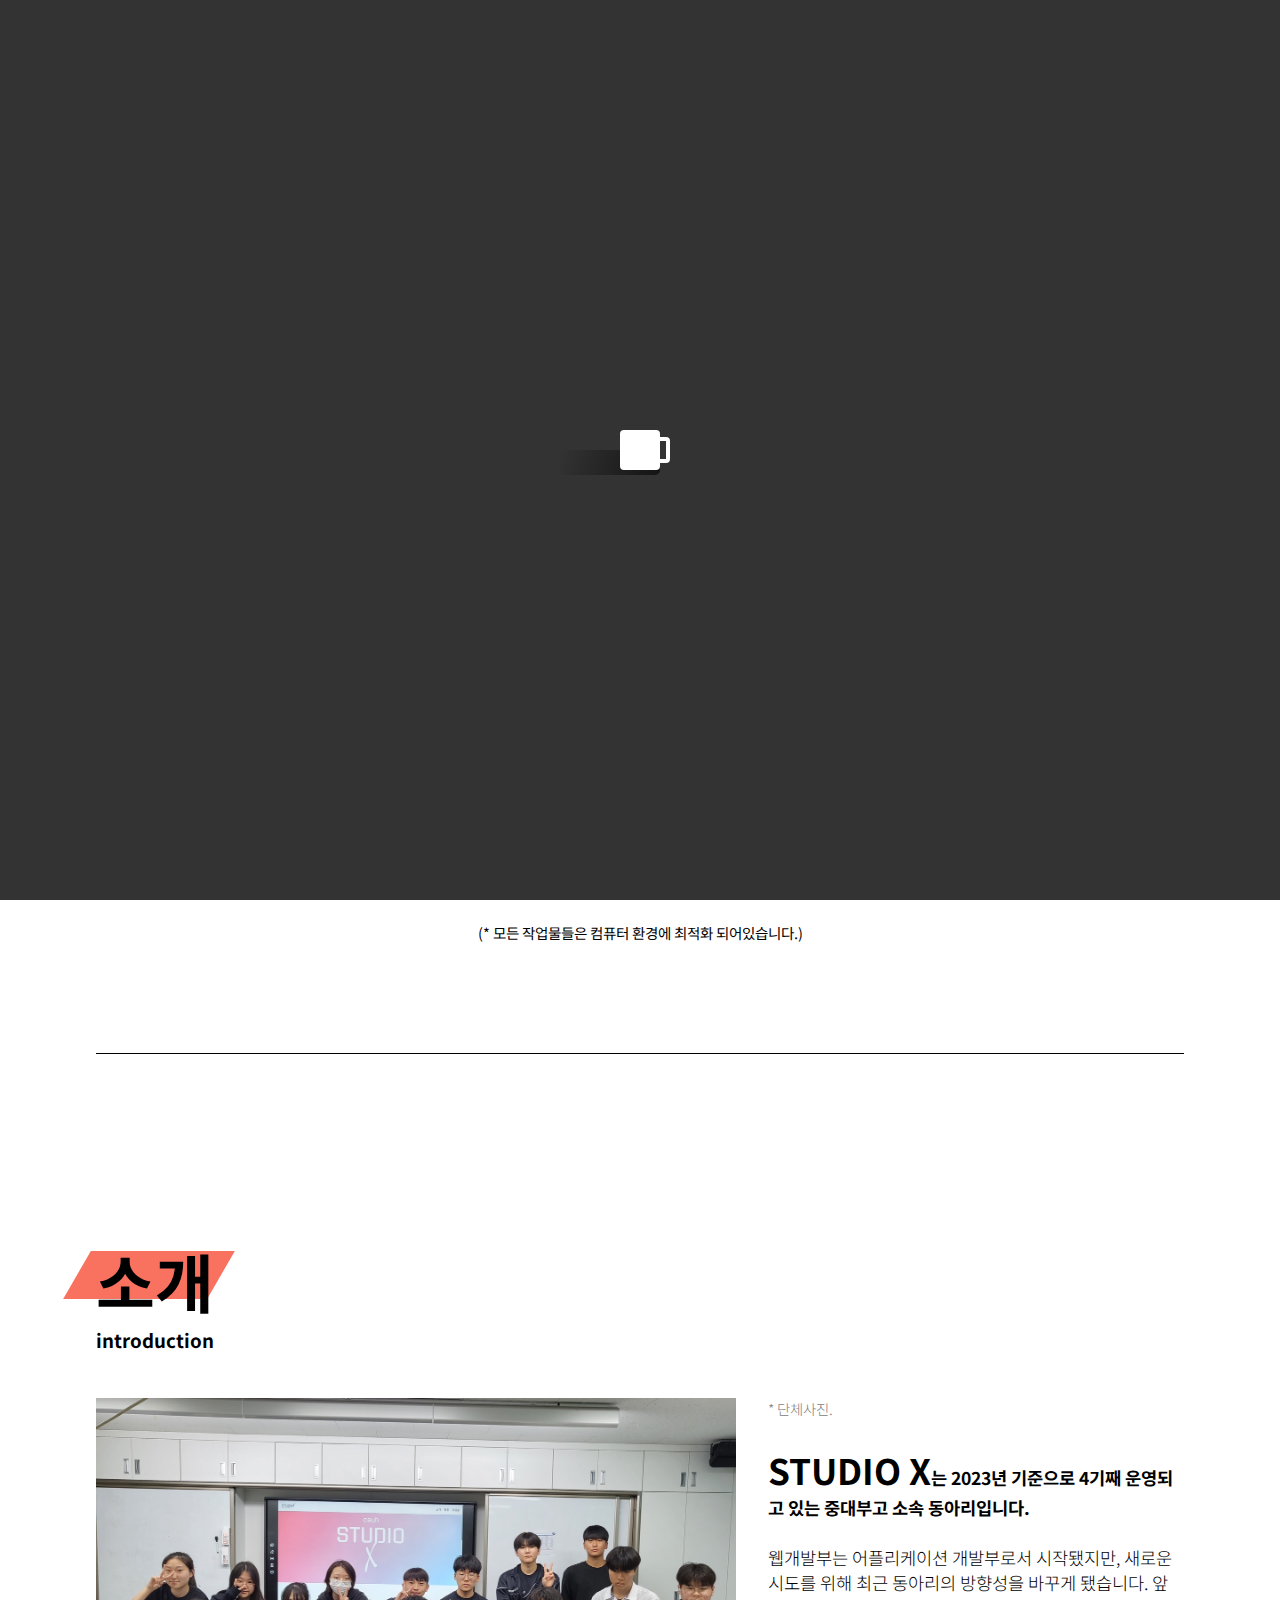
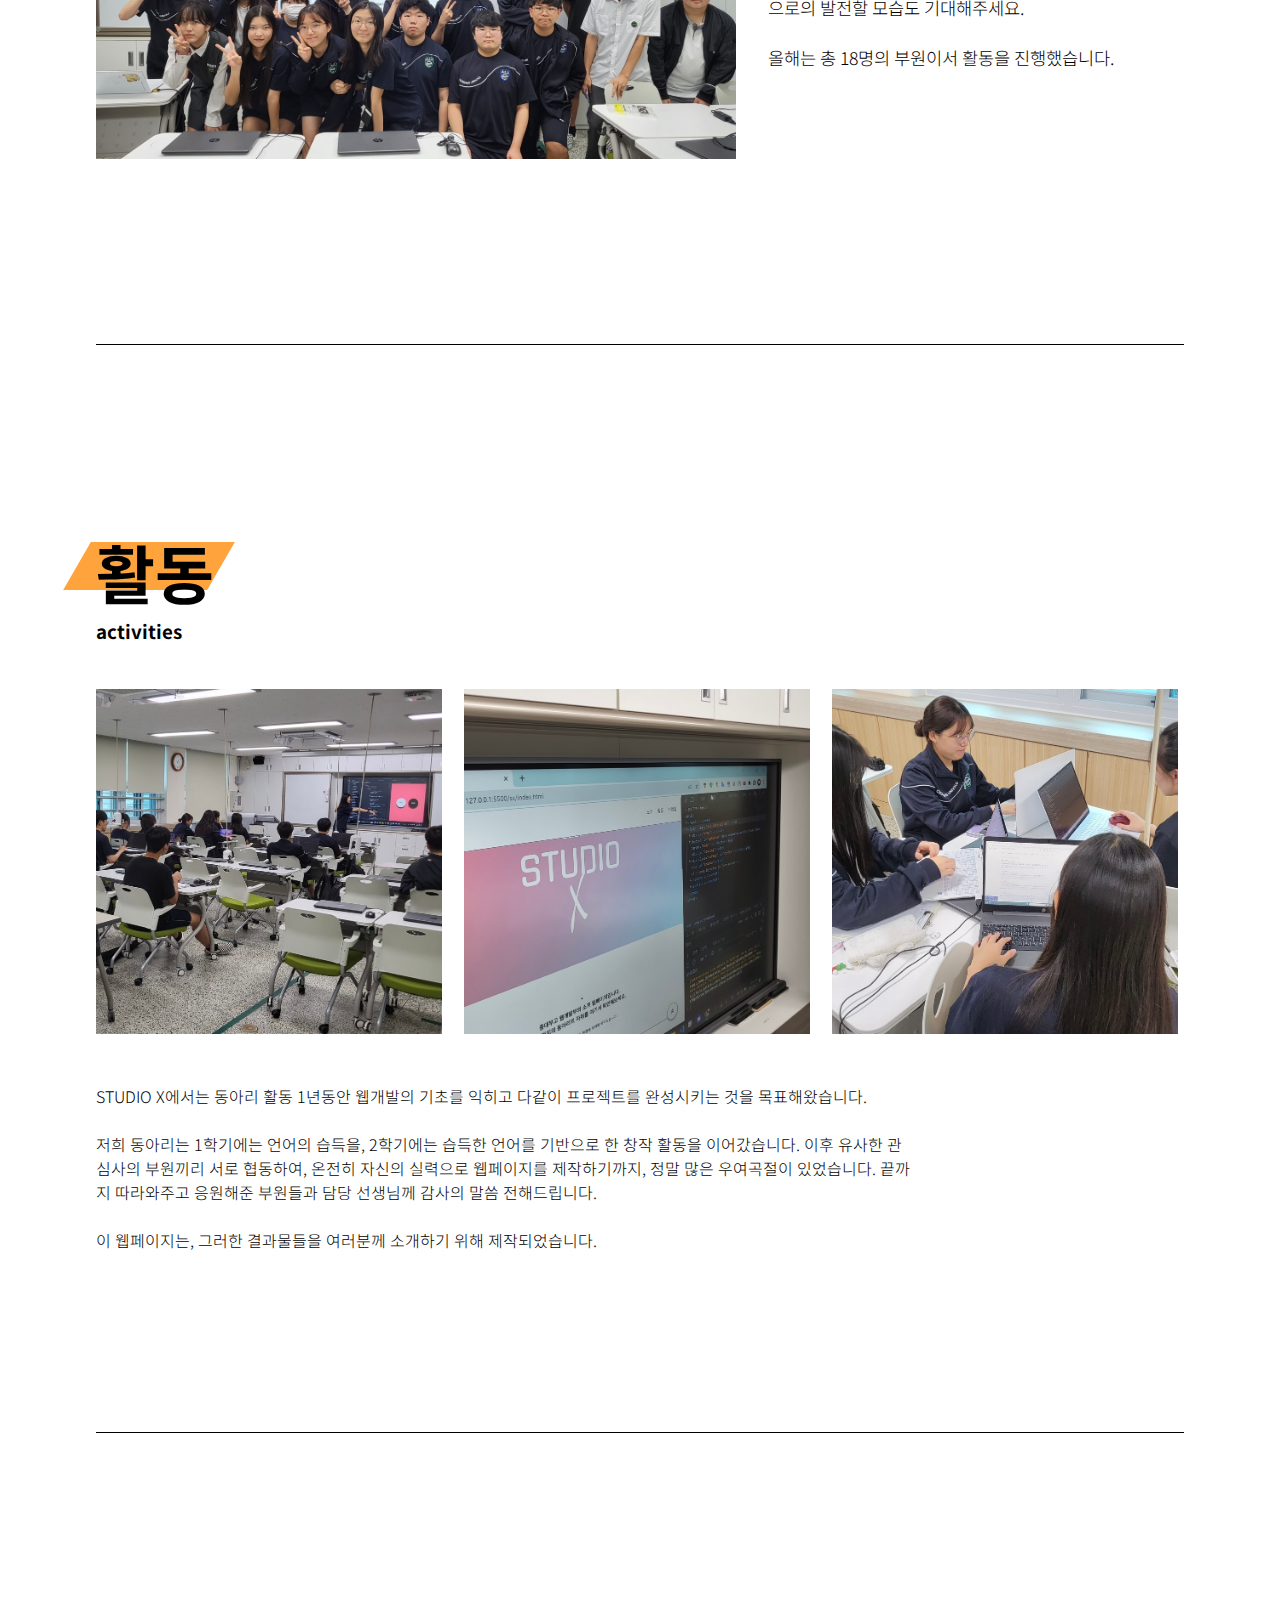
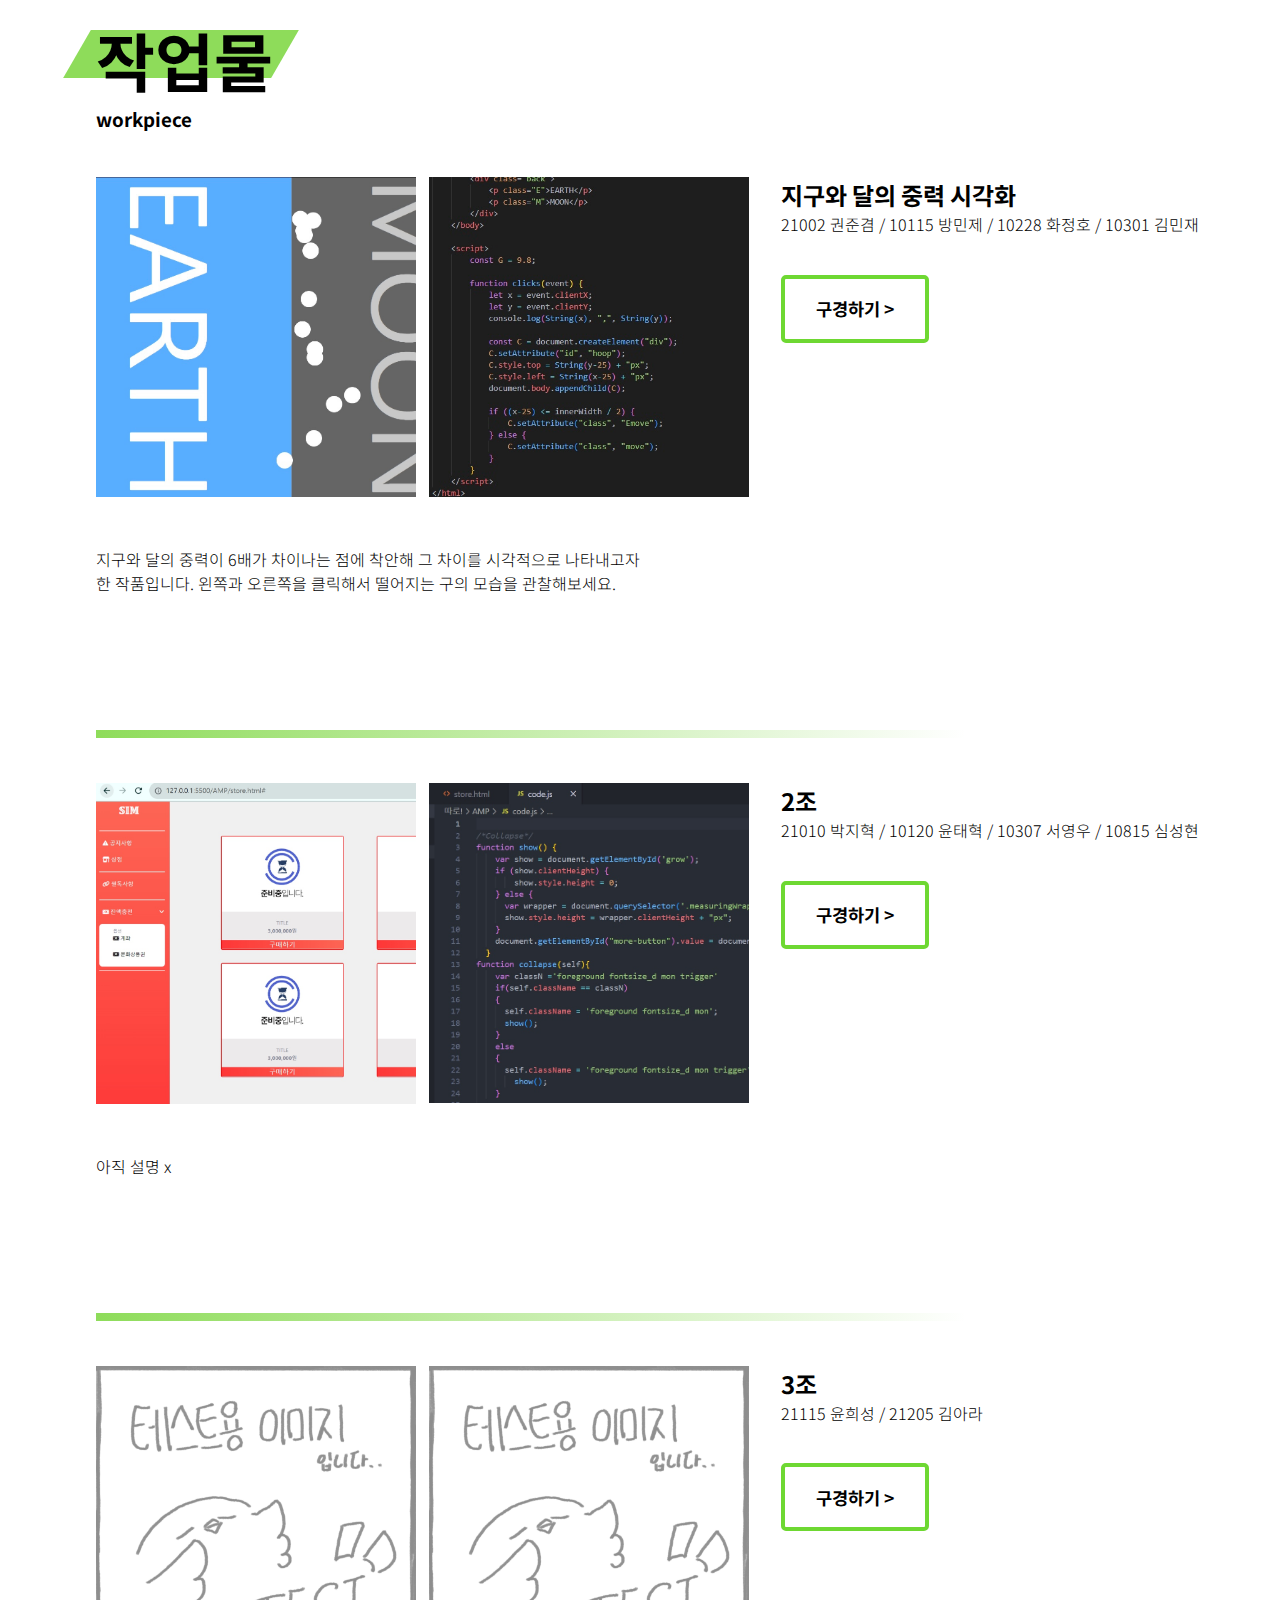
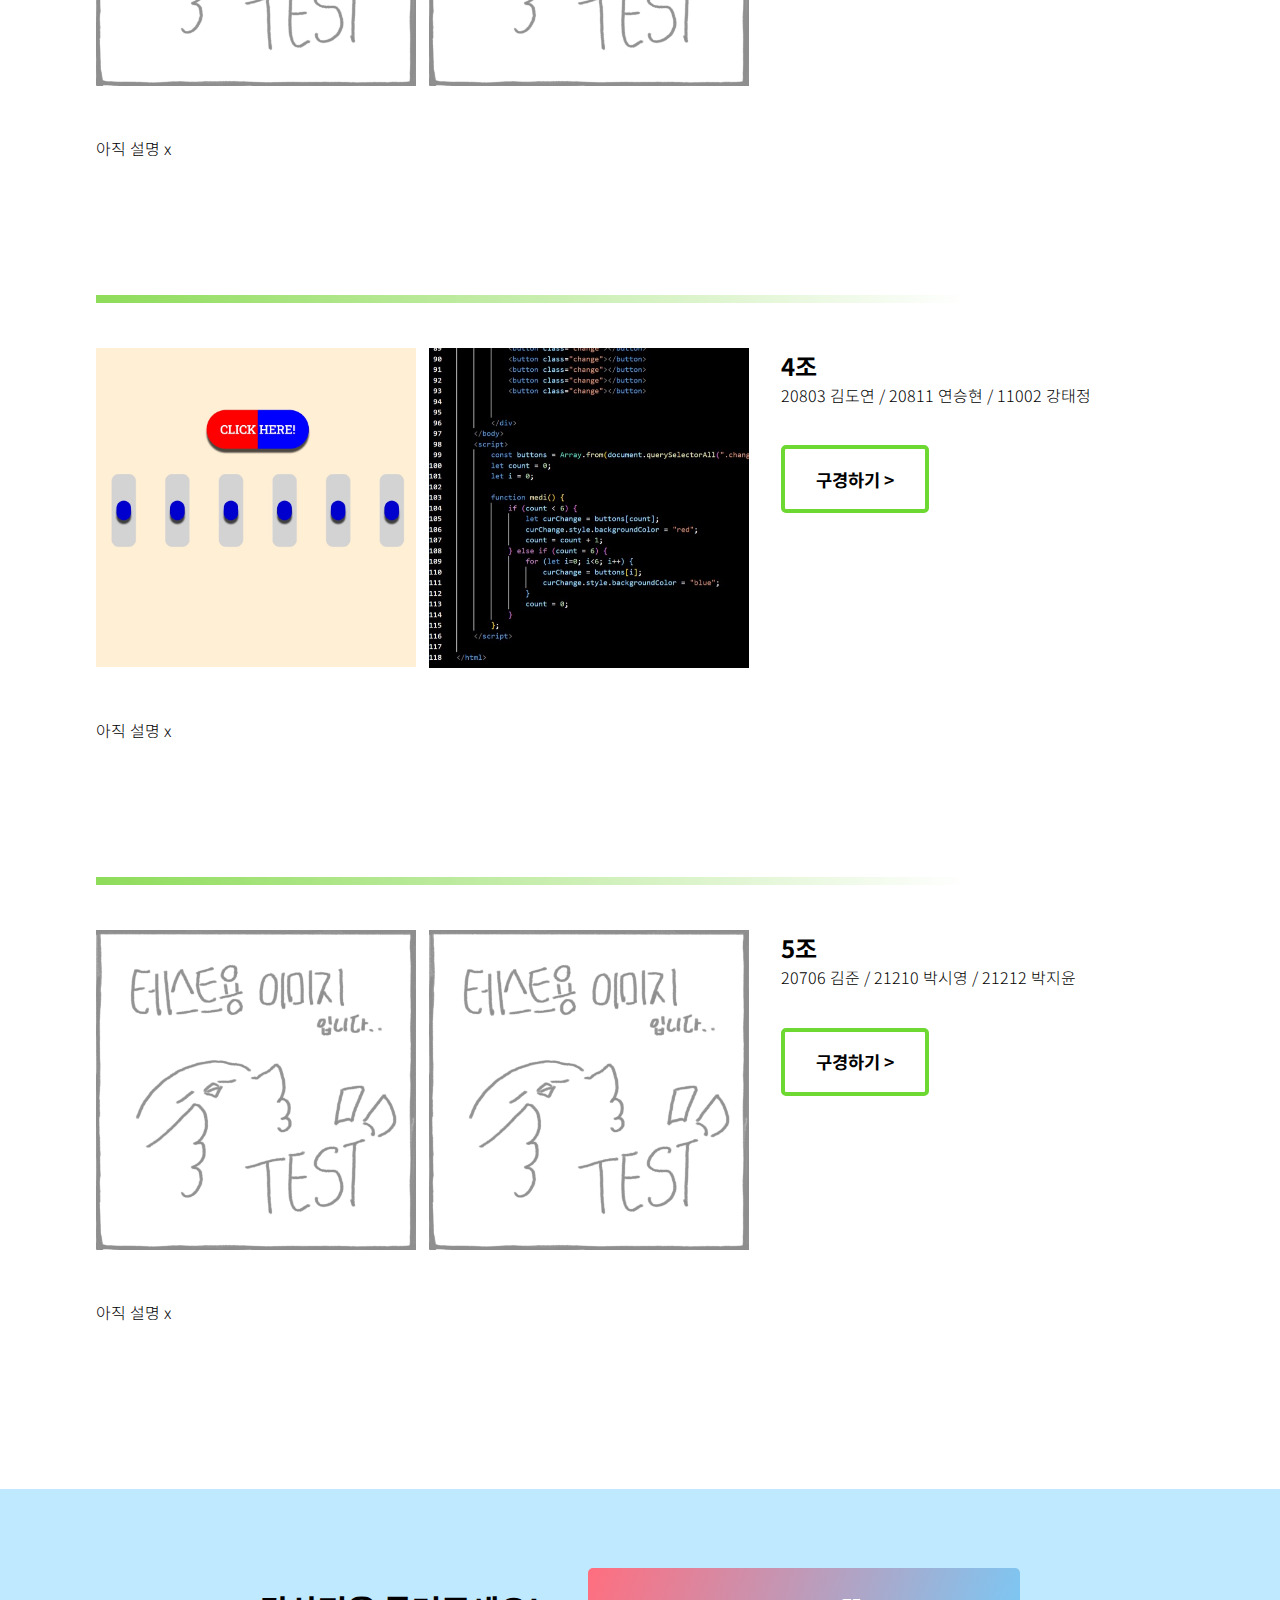
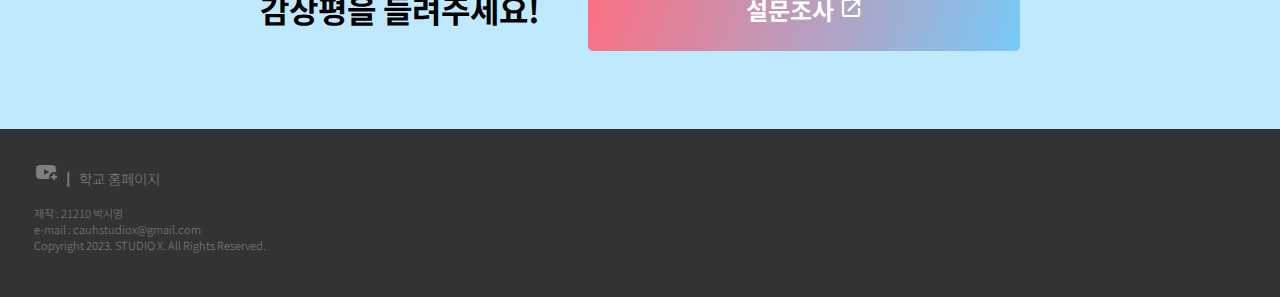
==== index.html @ dc148840 "Add files via upload" ====
<!DOCTYPE html>
<html>
    <head>
        <meta charset="UTF-8">
        <meta name="viewport" content="width=device-width, initial-scale=1.0">
        <link rel="shortcut icon" type="image/x-icon" href="./로고2.png">
        <link rel="stylesheet" href="./style.css"
        <link rel="stylesheet" href="https://fonts.googleapis.com/css2?family=Material+Symbols+Outlined:opsz,wght,FILL,GRAD@20..48,100..700,0..1,-50..200" />
        <link rel="stylesheet" href="https://fonts.googleapis.com/css2?family=Material+Symbols+Outlined:opsz,wght,FILL,GRAD@20..48,100..700,0..1,-50..200" />
        <link rel="stylesheet" href="https://fonts.googleapis.com/css2?family=Material+Symbols+Outlined:opsz,wght,FILL,GRAD@48,400,0,0" />
        <link rel="preconnect" href="https://fonts.googleapis.com">
        <link rel="preconnect" href="https://fonts.gstatic.com" crossorigin>
        <link href="https://fonts.googleapis.com/css2?family=IBM+Plex+Sans+KR:wght@500&family=Noto+Sans+KR:wght@400;500&display=swap" rel="stylesheet">
        <title>STUDIO X</title>
    </head>
    <body>
        <div id="wrap">
            <header>
                <div class="container">
                    <h1>
                        <button data-animation-scroll="true" data-target="#wrap">
                            <img src="./images/로고.png" style="width:120px;position:relative;top:8px;">
                        </button>
                    </h1>
                    <nav>
                        <ul>
                            <li>
                                <button class="head-b" data-animation-scroll="true" data-target="#intro">소개</button>
                            </li>
                            <li>
                                <button class="head-b" data-animation-scroll="true" data-target="#activity">활동</button>
                            </li>
                            <li>
                                <button class="head-b"data-animation-scroll="true" data-target="#works">작업물</button>
                            </li>
                        </ul>
                    </nav>
                </div>
            </header>
                <!-- 여기서 헤더가 끝나고 메인 시작-->
            <main id="main">
                <div class="container">
                    <div id="wrap2">
                        <div class="grad">
                            <h2>
                                <img src="./images/흰색 로고2.png" style="margin-top:70px; margin-bottom: 70px;" id="main-logo">
                            </h2>
                        </div>
                        <p style="font-size:1.3em; font-weight: 500; margin: 12vh 0;">*<br>중대부고 웹개발부의 소개 웹페이지입니다.<br>지금까지의 동아리의 자취를 여기서 확인해보세요.<br><span style="font-size:0.7em; font-weight:400;"><br>(* 모든 작업물들은 컴퓨터 환경에 최적화 되어있습니다.)</span></p>
                        <section id="intro">
                            <div style="width: 100%; height:1px; background-color: black; margin-bottom:20vh;"></div>
                            <div class="introcon">
                                <div class="arrow"></div>
                                <h2 style="font-size: 4em;">소개</h2>
                                <h3 style="margin-bottom:5vh;">introduction</h3>
                                <div class="about-us" style="margin-bottom:5vh;">
                                    <div class="left">
                                        <img src="./images/bigshot.jpg" alt="" style="max-width:100%;">
                                    </div>
                                    <div class="right">
                                        <p style="color: grey; font-size: 0.9em;">* 단체사진.</p>
                                        <p style="font-weight: bold;"><br><span style="font-size: 2em;">STUDIO X</span>는 2023년 기준으로 4기째 운영되고 있는 중대부고 소속 동아리입니다.</p>
                                        <p><br>웹개발부는 어플리케이션 개발부로서 시작됐지만, 새로운 시도를 위해 최근 동아리의 방향성을 바꾸게 됐습니다. 앞으로의 발전할 모습도 기대해주세요.</p>
                                        <p><br>올해는 총 18명의 부원이서 활동을 진행했습니다.</p>
                                    </div>
                                </div>
                            </div>
                        </section>
                        <!-- 소개란 끝나고 활동란 시작함-->
                        <section id="activity">
                            <div style="width: 100%; height:1px; background-color: black; margin:20vh 0;"></div>
                            <div class="actcon">
                                <div class="arrow" style="background-color: rgb(255, 164, 61);"></div>
                                <h2 style="font-size: 4em;">활동</h2>
                                <h3 style="margin-bottom:5vh;">activities</h3>
                                <div class="activities" style="margin-bottom:5vh;">
                                    <div class="left">
                                        <img src="./images/ex1.jpg" alt="" style="max-width:100%;">
                                    </div>
                                    <div class="middle">
                                        <img src="./images/ex2.jpg" alt="" style="max-width:100%;">
                                    </div>
                                    <div class="right">
                                        <img src="./images/ex3.jpg" alt="" style="max-width:100%;">
                                    </div>
                                </div>
                                <p>STUDIO X에서는 동아리 활동 1년동안 웹개발의 기초를 익히고 다같이 프로젝트를 완성시키는 것을 목표해왔습니다.</p>
                                <p><br>저희 동아리는 1학기에는 언어의 습득을, 2학기에는 습득한 언어를 기반으로 한 창작 활동을 이어갔습니다. 이후 유사한 관심사의 부원끼리 서로 협동하여, 온전히 자신의 실력으로 웹페이지를 제작하기까지, 정말 많은 우여곡절이 있었습니다. 끝까지 따라와주고 응원해준 부원들과 담당 선생님께 감사의 말씀 전해드립니다.</p>
                                <p><br>이 웹페이지는, 그러한 결과물들을 여러분께 소개하기 위해 제작되었습니다.</p>
                            </div>
                        </section>
                        <!-- 활동란 끝나고 작업물란 시작함-->
                        <section id="works">
                            <div style="width: 100%; height:1px; background-color: black; margin:20vh 0;"></div>
                            <div class="workcon">
                                <div class="arrow" style="width:13em; background-color: rgb(142, 220, 90);"></div>
                                <h2 style="font-size: 4em;">작업물</h2>
                                <h3 style="margin-bottom:5vh;">workpiece</h3>
                                <div class="workcon2">
                                    <div class="workpieces">
                                        <!-- 첫번째 작품----------------------------------------------------------------------------------------------------------------------------------- -->
                                        <div class="left">
                                            <img src="./images/1-1.jpg" alt="" style="max-width:100%;">
                                        </div>
                                        <div class="middle">
                                            <img src="./images/1-2.jpg" alt="" style="max-width:100%;">
                                        </div>
                                        <div class="right">
                                            <h2>지구와 달의 중력 시각화</h2>
                                            <p style="width:120%;">21002 권준겸 / 10115 방민제 / 10228 화정호 / 10301 김민재</p>
                                            <button class="click" onclick="window.open('./gravity.html')">구경하기 ></button>
                                        </div>
                                    </div>
                                    <p style="margin-bottom:15vh;">지구와 달의 중력이 6배가 차이나는 점에 착안해 그 차이를 시각적으로 나타내고자 한 작품입니다. 왼쪽과 오른쪽을 클릭해서 떨어지는 구의 모습을 관찰해보세요.</p>
                                    <div class="workpieces">
                                         <!-- 두번째 작품----------------------------------------------------------------------------------------------------------------------------------- -->
                                        <div class="line" style="width: 80%; height: 0.5em; background: linear-gradient(90deg, rgb(142, 220, 90), transparent);"></div>
                                        <div class="left">
                                            <img src="./images/2-1.jpg" alt="" style="max-width:100%;">
                                        </div>
                                        <div class="middle">
                                            <img src="./images/2-2.jpg" alt="" style="max-width:100%;">
                                        </div>
                                        <div class="right">
                                            <h2>2조</h2>
                                            <p style="width:120%">21010 박지혁 / 10120 윤태혁 / 10307 서영우 / 10815 심성현</p>
                                            <button class="click" onclick="window.open('./AMP/index.html')">구경하기 ></button>
                                        </div>
                                    </div>
                                    <p style="margin-bottom:15vh;">아직 설명 x</p>
                                    <div class="workpieces">
                                         <!-- 세번째 작품----------------------------------------------------------------------------------------------------------------------------------- -->
                                        <div class="line" style="width: 80%; height: 0.5em; background: linear-gradient(90deg, rgb(142, 220, 90), transparent);"></div>
                                        <div class="left">
                                            <img src="./images/test2.png" alt="" style="max-width:100%;">
                                        </div>
                                        <div class="middle">
                                            <img src="./images/test2.png" alt="" style="max-width:100%;">
                                        </div>
                                        <div class="right">
                                            <h2>3조</h2>
                                            <p style="width:120%">21115 윤희성 / 21205 김아라</p>
                                            <button class="click" onclick="window.open('#')">구경하기 ></button>
                                        </div>
                                    </div>
                                    <p style="margin-bottom:15vh;">아직 설명 x</p>
                                    <div class="workpieces">
                                         <!-- 네번째 작품----------------------------------------------------------------------------------------------------------------------------------- -->
                                        <div class="line" style="width: 80%; height: 0.5em; background: linear-gradient(90deg, rgb(142, 220, 90), transparent);"></div>
                                        <div class="left">
                                            <img src="./images/4-1.jpg" alt="" style="max-width:100%;">
                                        </div>
                                        <div class="middle">
                                            <img src="./images/4-2.jpg" alt="" style="max-width:100%;">
                                        </div>
                                        <div class="right">
                                            <h2>4조</h2>
                                            <p style="width:120%">20803 김도연 / 20811 연승현 / 11002 강태정</p>
                                            <button class="click" onclick="window.open('./medicine.html')">구경하기 ></button>
                                        </div>
                                    </div>
                                    <p style="margin-bottom:15vh;">아직 설명 x</p>
                                    <div class="workpieces">
                                         <!-- 다섯번째 작품----------------------------------------------------------------------------------------------------------------------------------- -->
                                        <div class="line" style="width: 80%; height: 0.5em; background: linear-gradient(90deg, rgb(142, 220, 90), transparent);"></div>
                                        <div class="left">
                                            <img src="./images/test2.png" alt="" style="max-width:100%;">
                                        </div>
                                        <div class="middle">
                                            <img src="./images/test2.png" alt="" style="max-width:100%;">
                                        </div>
                                        <div class="right">
                                            <h2>5조</h2>
                                            <p style="width:120%">20706 김준 / 21210 박시영 / 21212 박지윤</p>
                                            <button class="click" onclick="window.open('#')">구경하기 ></button>
                                        </div>
                                    </div>
                                    <p style="margin-bottom:15vh;">아직 설명 x</p>
                                </div>
                            </div>
                        </section>
                    </div>
                    <div class="survey">
                        <h1>감상평을 들려주세요!</h1>
                        <button class="survey-button" onclick="window.open('https://docs.google.com/forms/d/e/1FAIpQLSdCL-dBRdx1hcLmUCDqMfMIrYjk3AVME6RVfWVWcFfAnUj_ww/viewform?usp=pp_url')">설문조사 <span class="material-symbols-outlined">open_in_new</span></button>
                    </div>
                    <footer>
                        <nav>
                            <a href="https://www.youtube.com/@cauhstudioX" target="_blank" style="font-size: 1.3em;">
                                <span class="material-symbols-outlined">
                                youtube_activity
                                </span> ┃ 
                            </a>
                            <a href="https://cau.sen.hs.kr/" target="_blank" style="font-size: 1.3em;"">학교 홈페이지</a>
                        </nav>
                        <p>
                            <br><span>제작 : 21210 박시영</span><br>
                            <span>e-mail : cauhstudiox@gmail.com</span><br>
                            <span>Copyright 2023. STUDIO X. All Rights Reserved.</span>
                        </p>
                    </footer>
                </div>
            </main>
        </div>
        <button id="upbutton" data-animation-scroll="true" data-target="body">
            <span class="material-symbols-outlined">
            keyboard_double_arrow_up
            </span>
        </button>
        <div id="loading"></div>
        <div class="coffee" id="coffee">
            <div></div>
            <div></div>
            <div></div>
        </div>
        <div id="shadow"></div>
    </body>
    <script>
        const animationMove = function(selector){
            const targetEl = document.querySelector(selector);
            const browserScrollY = window.pageYOffset;
            const targetScrollY = targetEl.getBoundingClientRect().top + browserScrollY;
            window.scrollTo({ top: targetScrollY, behavior: 'smooth'});
        };
        const scrollMoveEl = document.querySelectorAll("[data-animation-scroll='true']");
        for(let i = 0; i < scrollMoveEl.length; i++){
            scrollMoveEl[i].addEventListener('click', function(e){
                const target = this.dataset.target;
                animationMove(target);
            });
        } // 버튼 스크롤
        window.onload = function(){
            setTimeout (function(){
            scrollTo(0,0);
            }, 100);
        } //새로고침 시 스크롤 맨 위로
    </script>
</html>
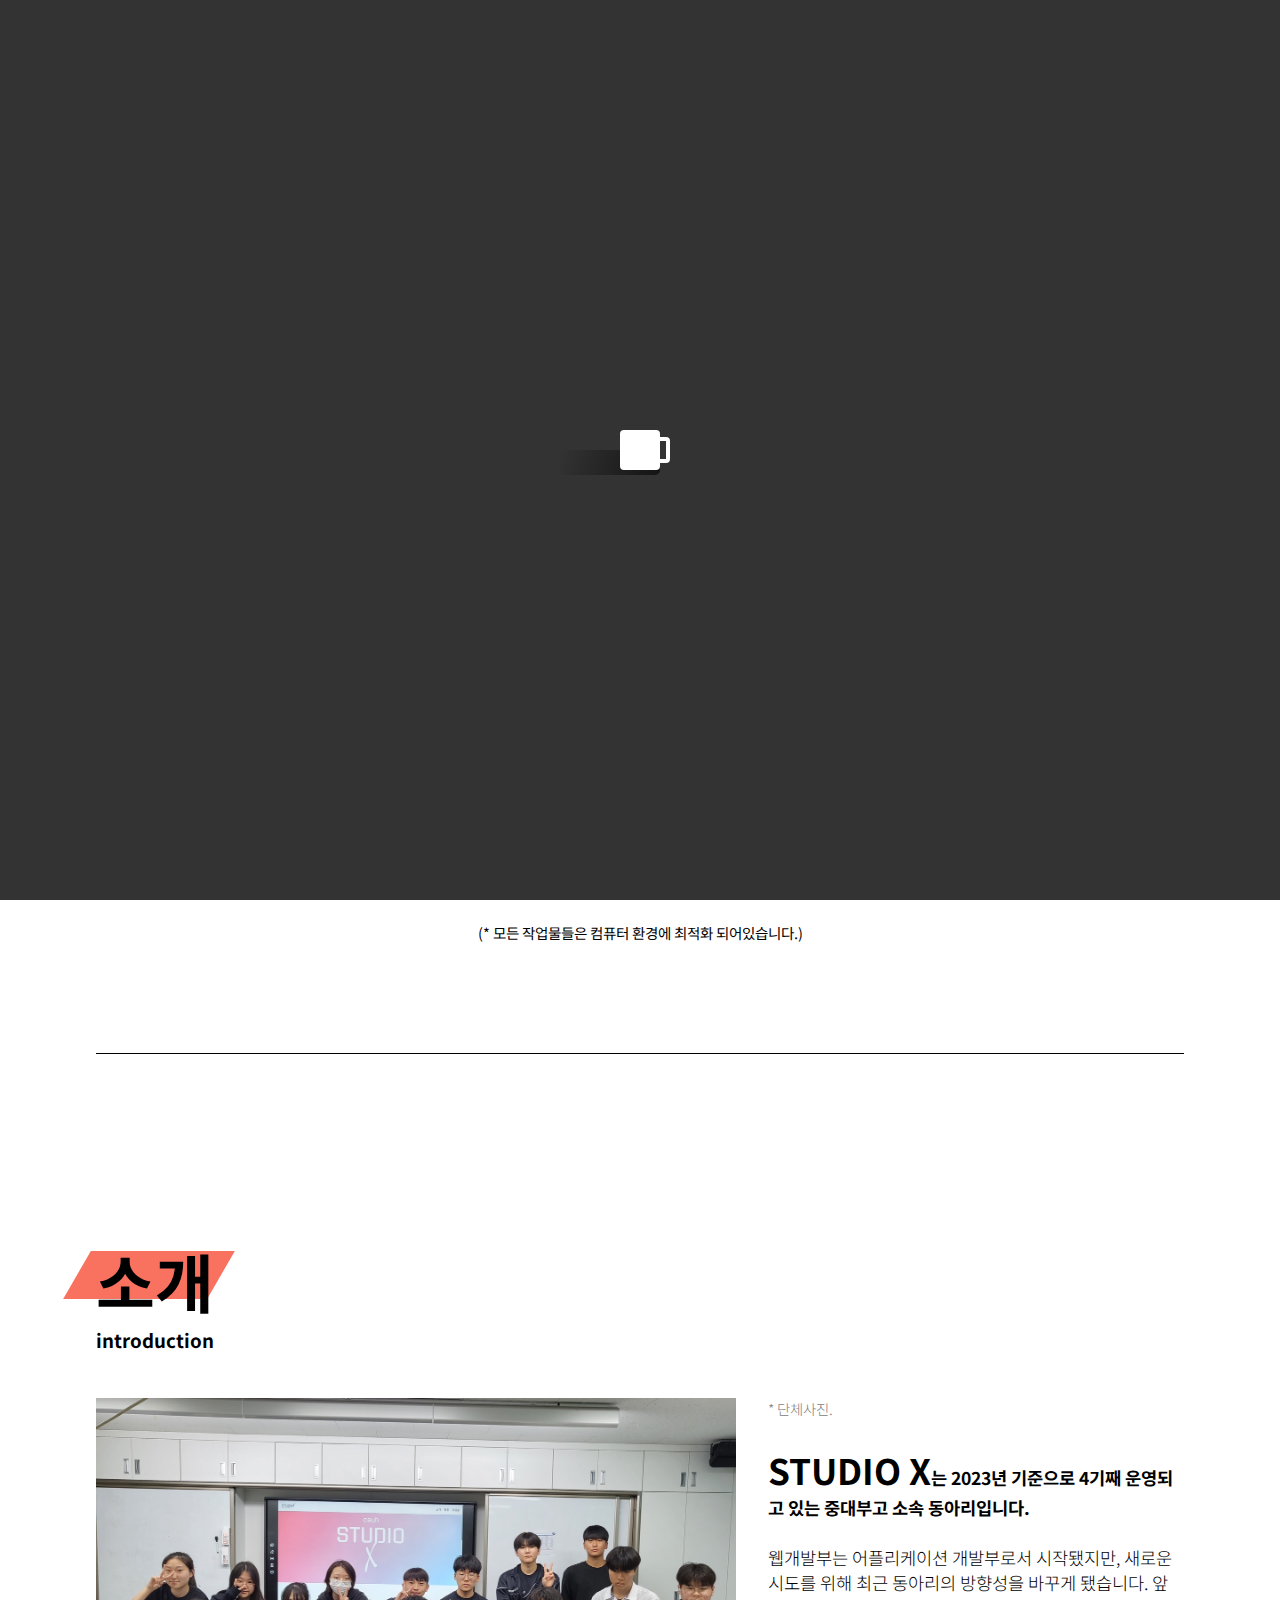
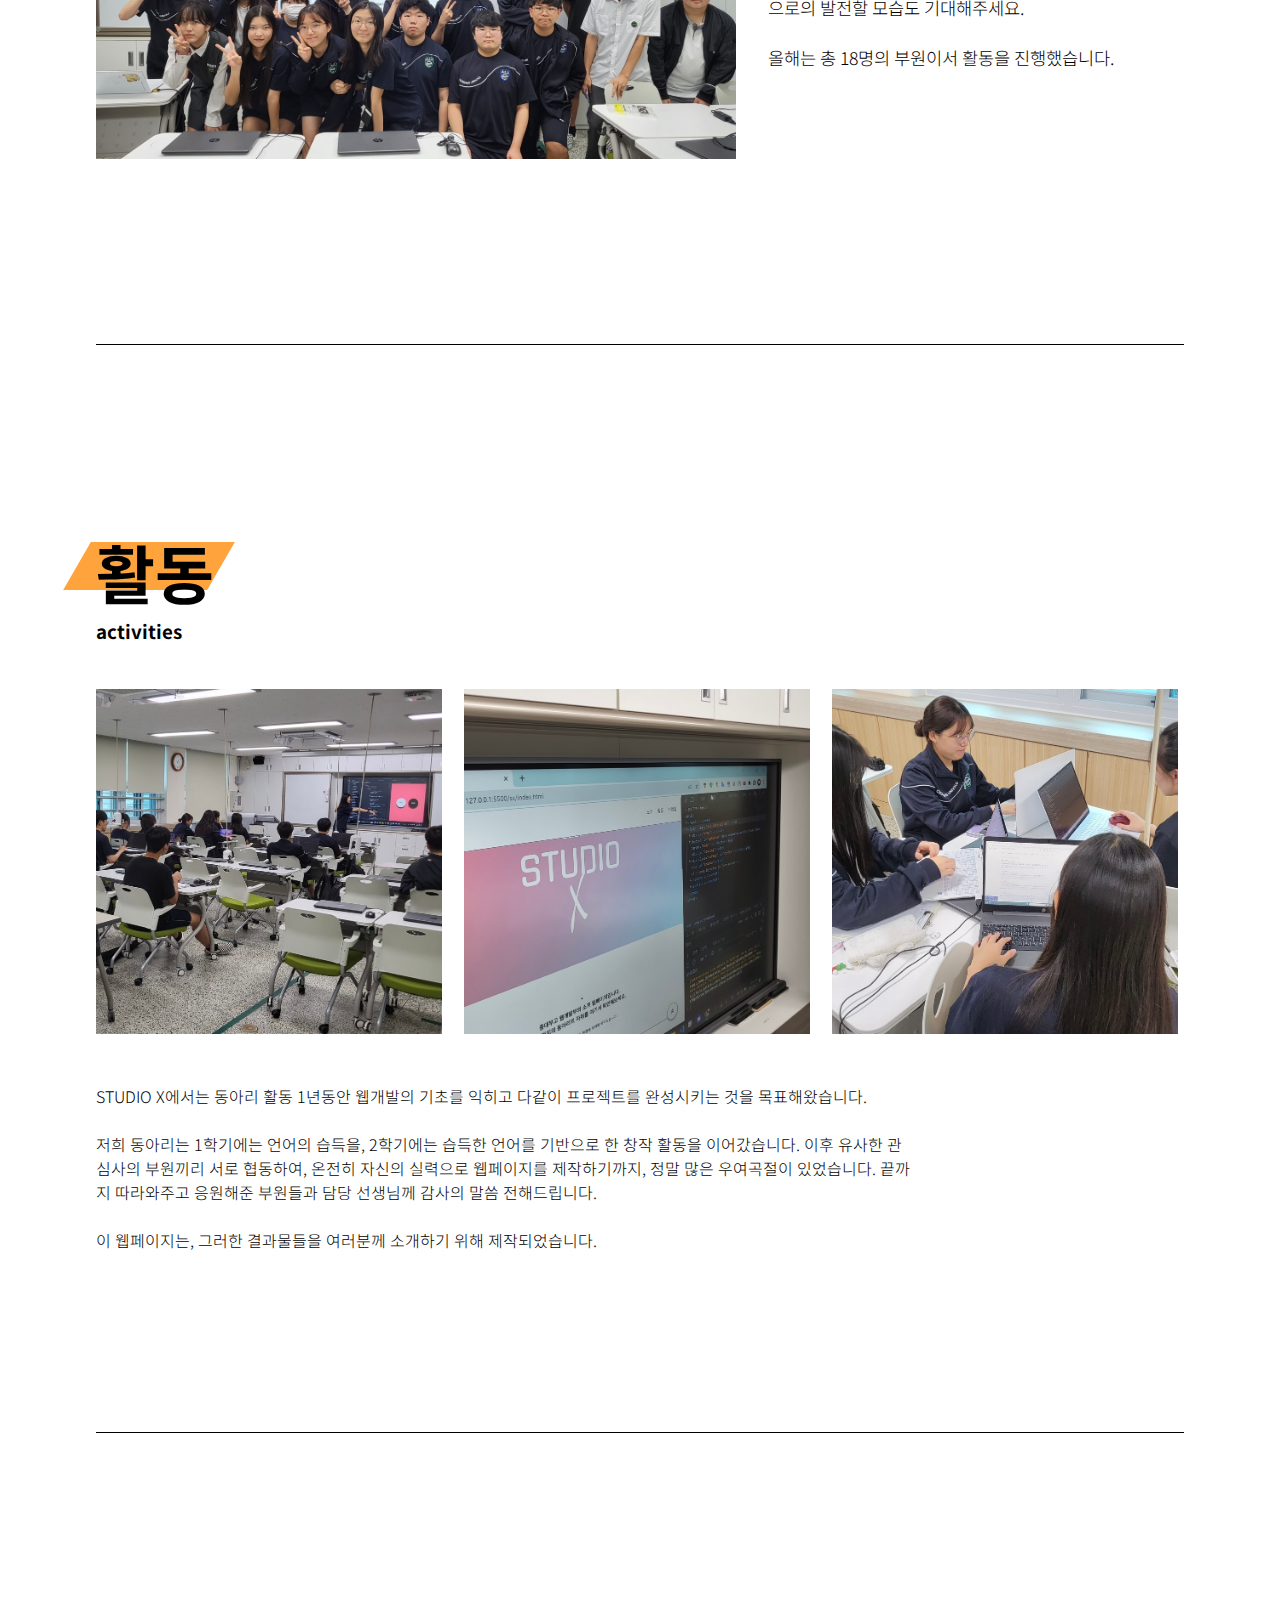
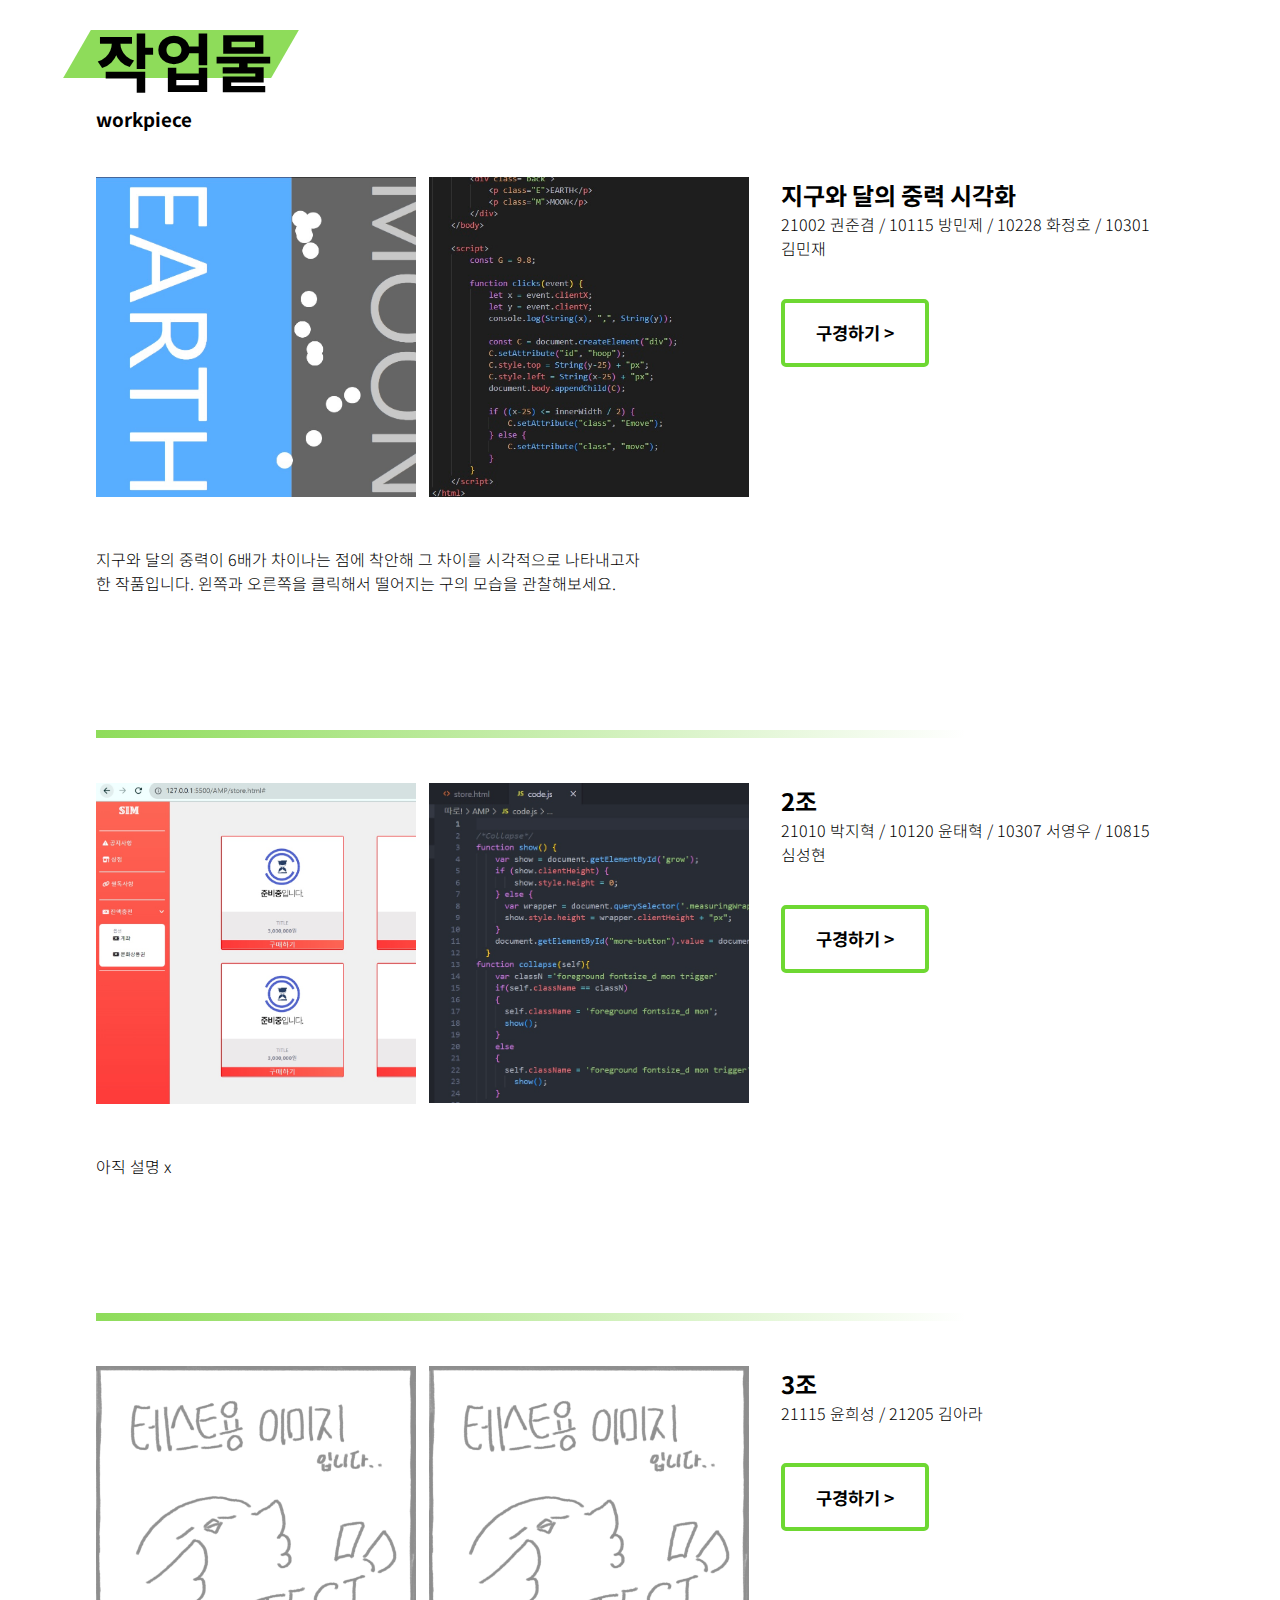
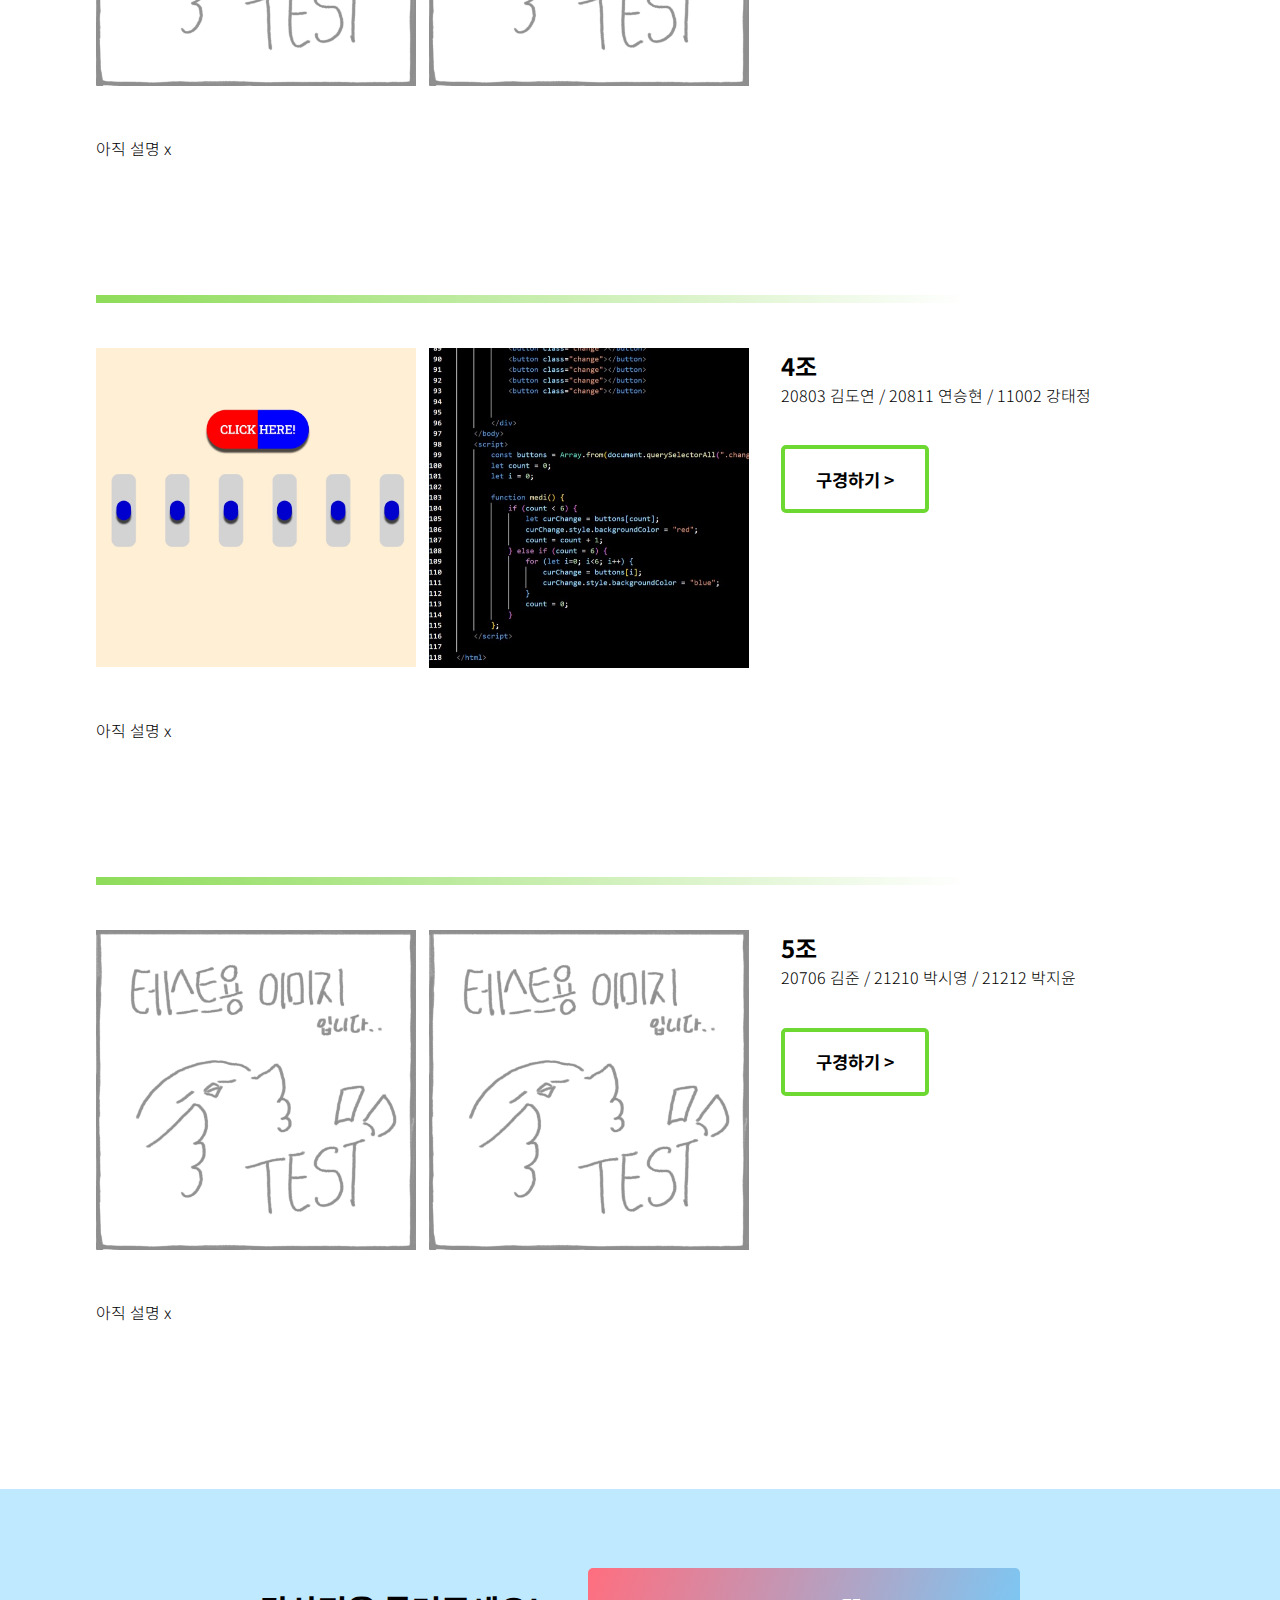
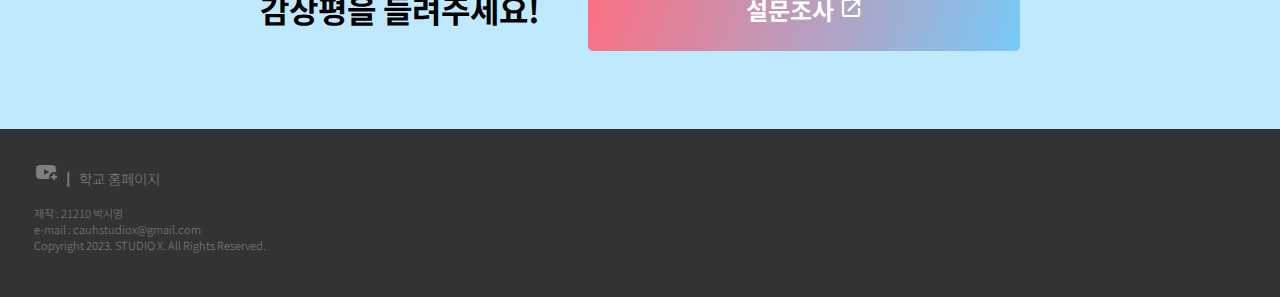
==== commit 43c1d35c: "Update index.html" ====
--- a/index.html
+++ b/index.html
@@ -3,7 +3,7 @@
     <head>
         <meta charset="UTF-8">
         <meta name="viewport" content="width=device-width, initial-scale=1.0">
-        <link rel="shortcut icon" type="image/x-icon" href="./로고2.png">
+        <link rel="shortcut icon" type="image/x-icon" href="./images/로고2.png">
         <link rel="stylesheet" href="./style.css"
         <link rel="stylesheet" href="https://fonts.googleapis.com/css2?family=Material+Symbols+Outlined:opsz,wght,FILL,GRAD@20..48,100..700,0..1,-50..200" />
         <link rel="stylesheet" href="https://fonts.googleapis.com/css2?family=Material+Symbols+Outlined:opsz,wght,FILL,GRAD@20..48,100..700,0..1,-50..200" />
@@ -107,7 +107,7 @@
                                         </div>
                                         <div class="right">
                                             <h2>지구와 달의 중력 시각화</h2>
-                                            <p style="width:120%;">21002 권준겸 / 10115 방민제 / 10228 화정호 / 10301 김민재</p>
+                                            <p style="width:100%;">21002 권준겸 / 10115 방민제 / 10228 화정호 / 10301 김민재</p>
                                             <button class="click" onclick="window.open('./gravity.html')">구경하기 ></button>
                                         </div>
                                     </div>
@@ -123,7 +123,7 @@
                                         </div>
                                         <div class="right">
                                             <h2>2조</h2>
-                                            <p style="width:120%">21010 박지혁 / 10120 윤태혁 / 10307 서영우 / 10815 심성현</p>
+                                            <p style="width:100%">21010 박지혁 / 10120 윤태혁 / 10307 서영우 / 10815 심성현</p>
                                             <button class="click" onclick="window.open('./AMP/index.html')">구경하기 ></button>
                                         </div>
                                     </div>
@@ -139,7 +139,7 @@
                                         </div>
                                         <div class="right">
                                             <h2>3조</h2>
-                                            <p style="width:120%">21115 윤희성 / 21205 김아라</p>
+                                            <p style="width:100%">21115 윤희성 / 21205 김아라</p>
                                             <button class="click" onclick="window.open('#')">구경하기 ></button>
                                         </div>
                                     </div>
@@ -155,7 +155,7 @@
                                         </div>
                                         <div class="right">
                                             <h2>4조</h2>
-                                            <p style="width:120%">20803 김도연 / 20811 연승현 / 11002 강태정</p>
+                                            <p style="width:100%">20803 김도연 / 20811 연승현 / 11002 강태정</p>
                                             <button class="click" onclick="window.open('./medicine.html')">구경하기 ></button>
                                         </div>
                                     </div>
@@ -171,7 +171,7 @@
                                         </div>
                                         <div class="right">
                                             <h2>5조</h2>
-                                            <p style="width:120%">20706 김준 / 21210 박시영 / 21212 박지윤</p>
+                                            <p style="width:100%">20706 김준 / 21210 박시영 / 21212 박지윤</p>
                                             <button class="click" onclick="window.open('#')">구경하기 ></button>
                                         </div>
                                     </div>
@@ -235,4 +235,4 @@
             }, 100);
         } //새로고침 시 스크롤 맨 위로
     </script>
-</html>+</html>
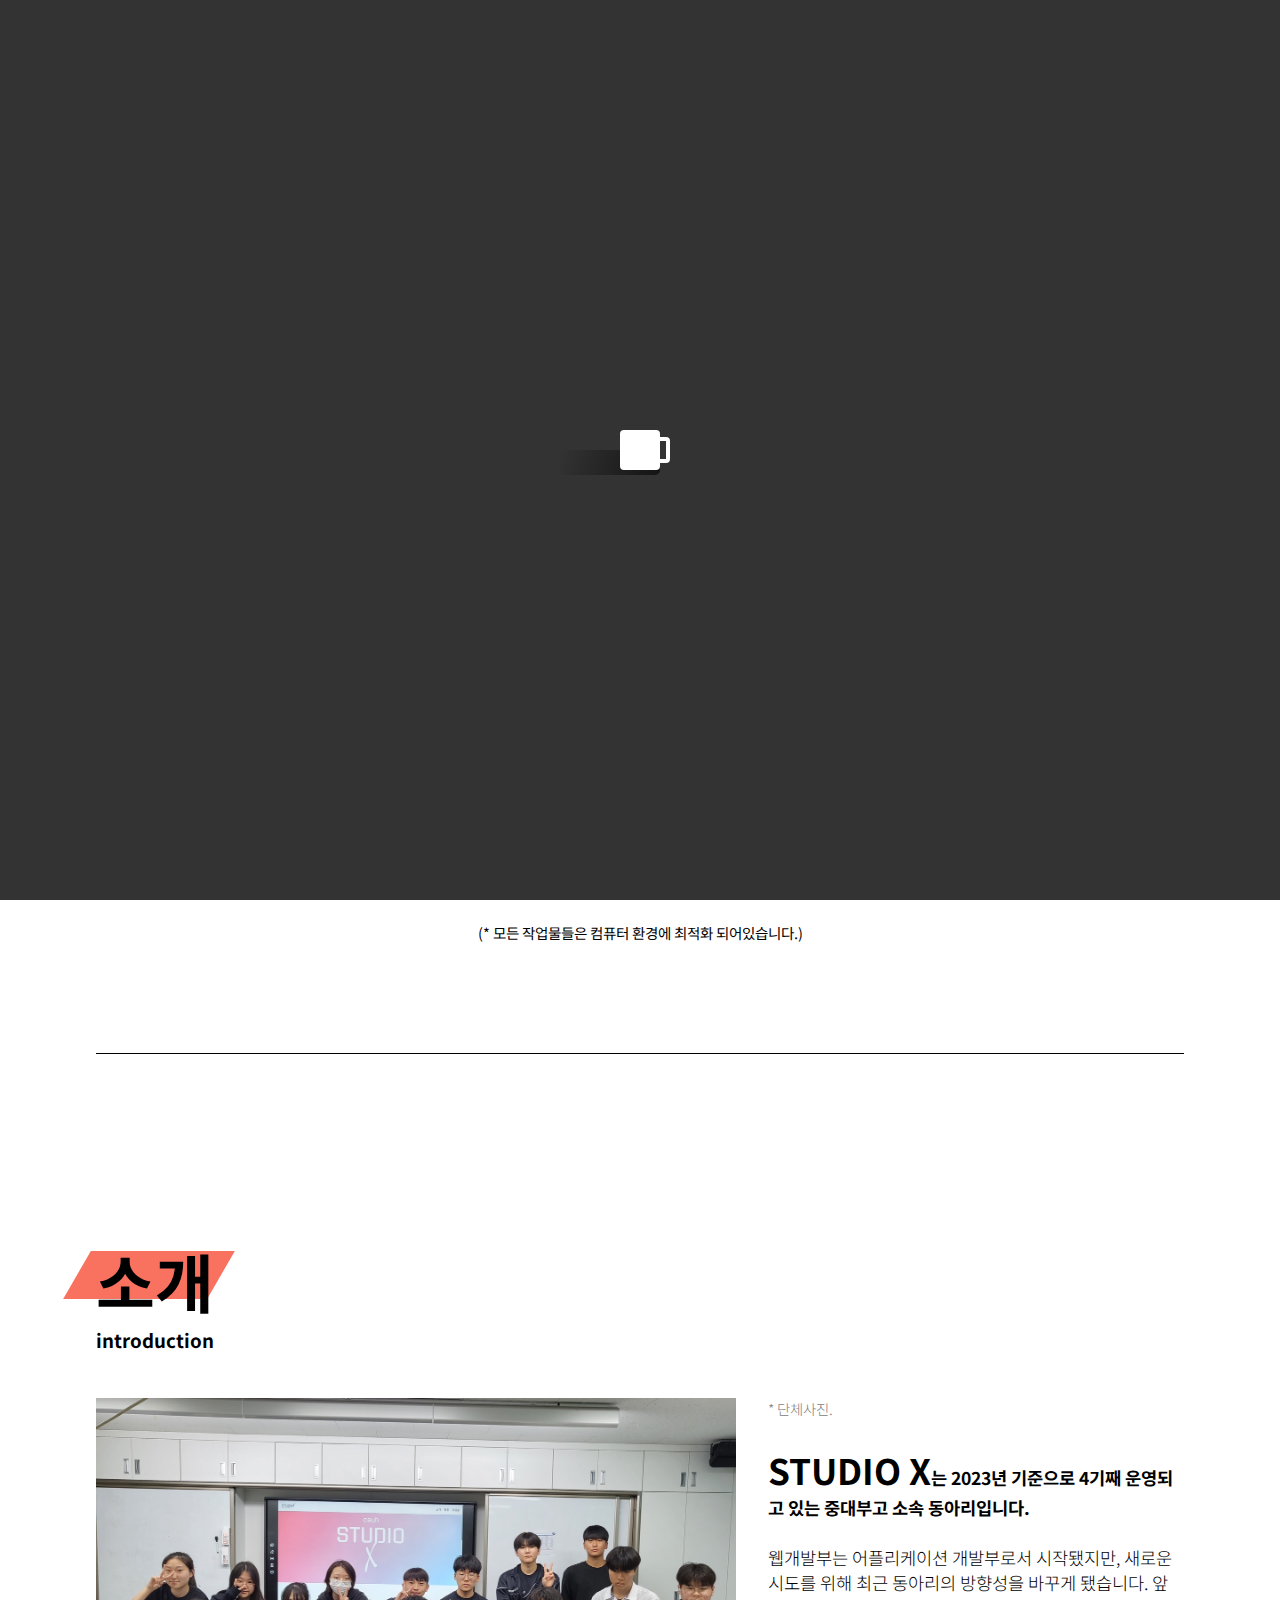
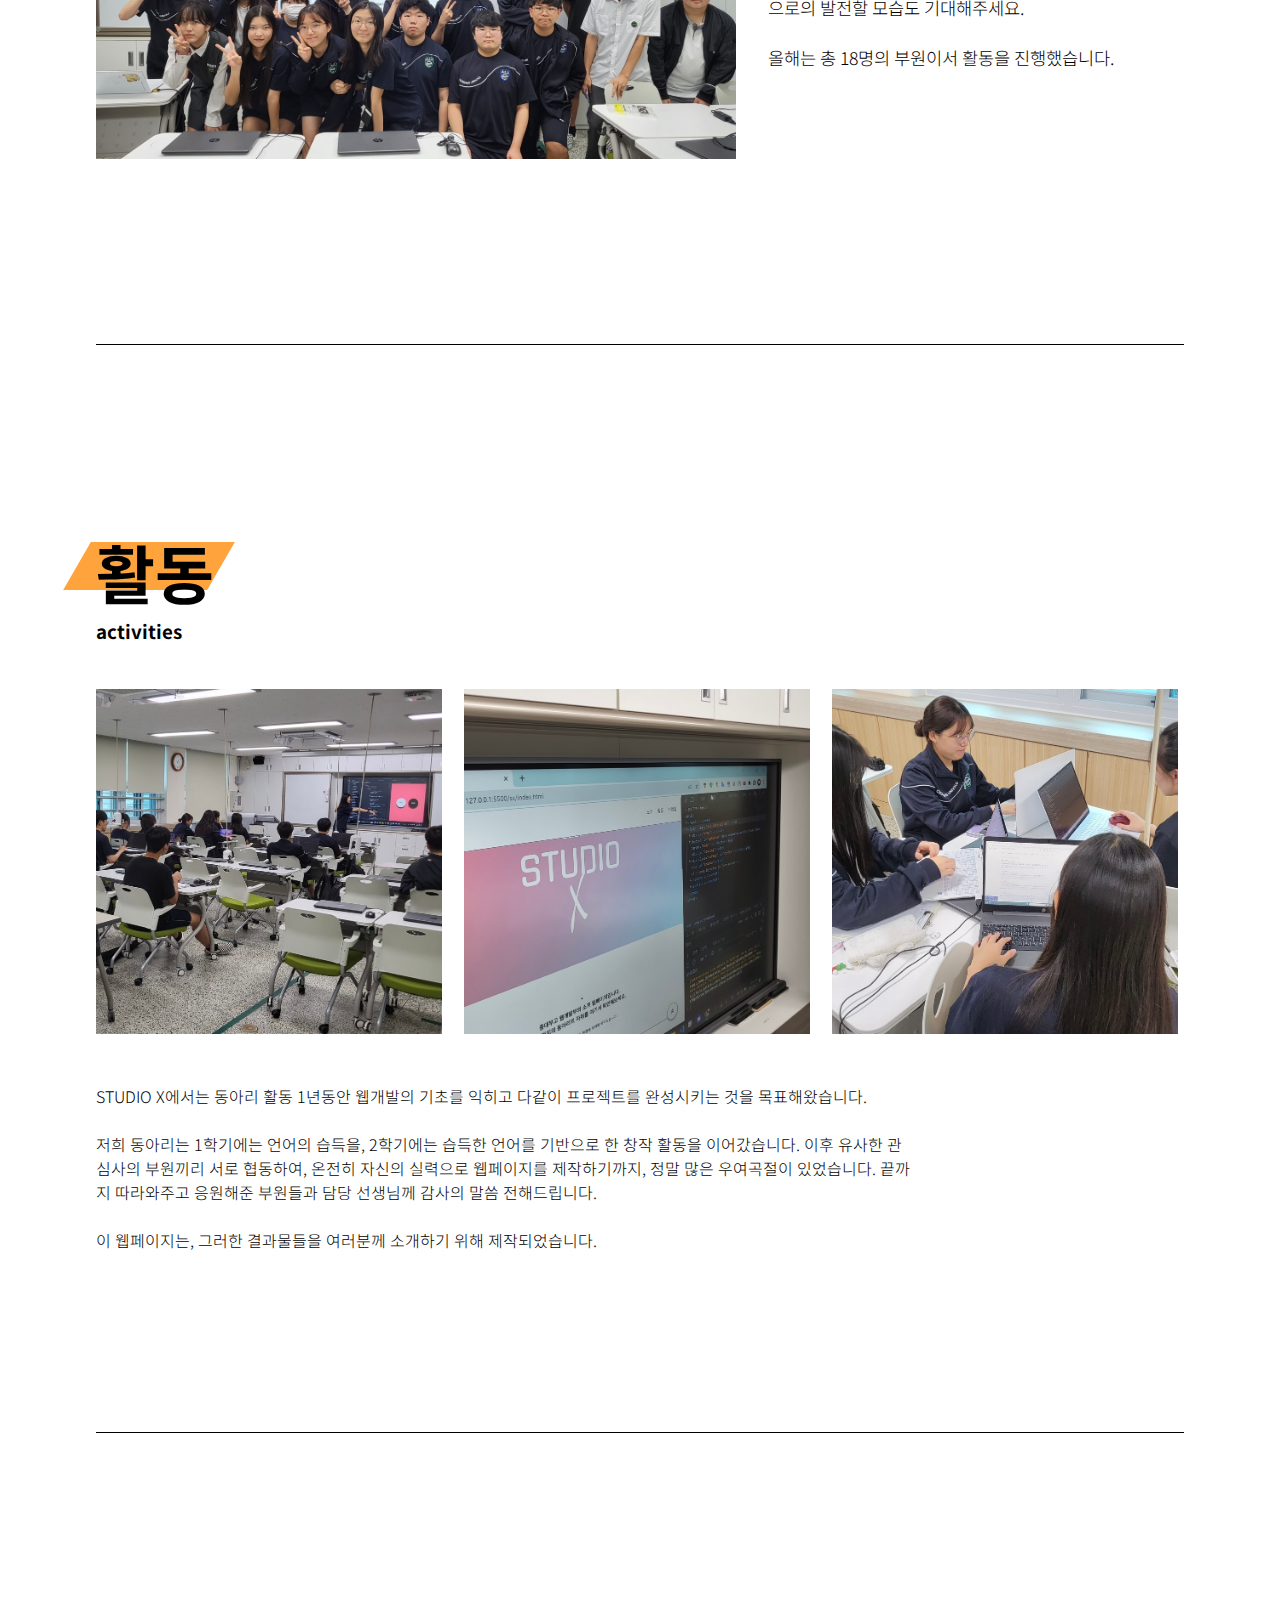
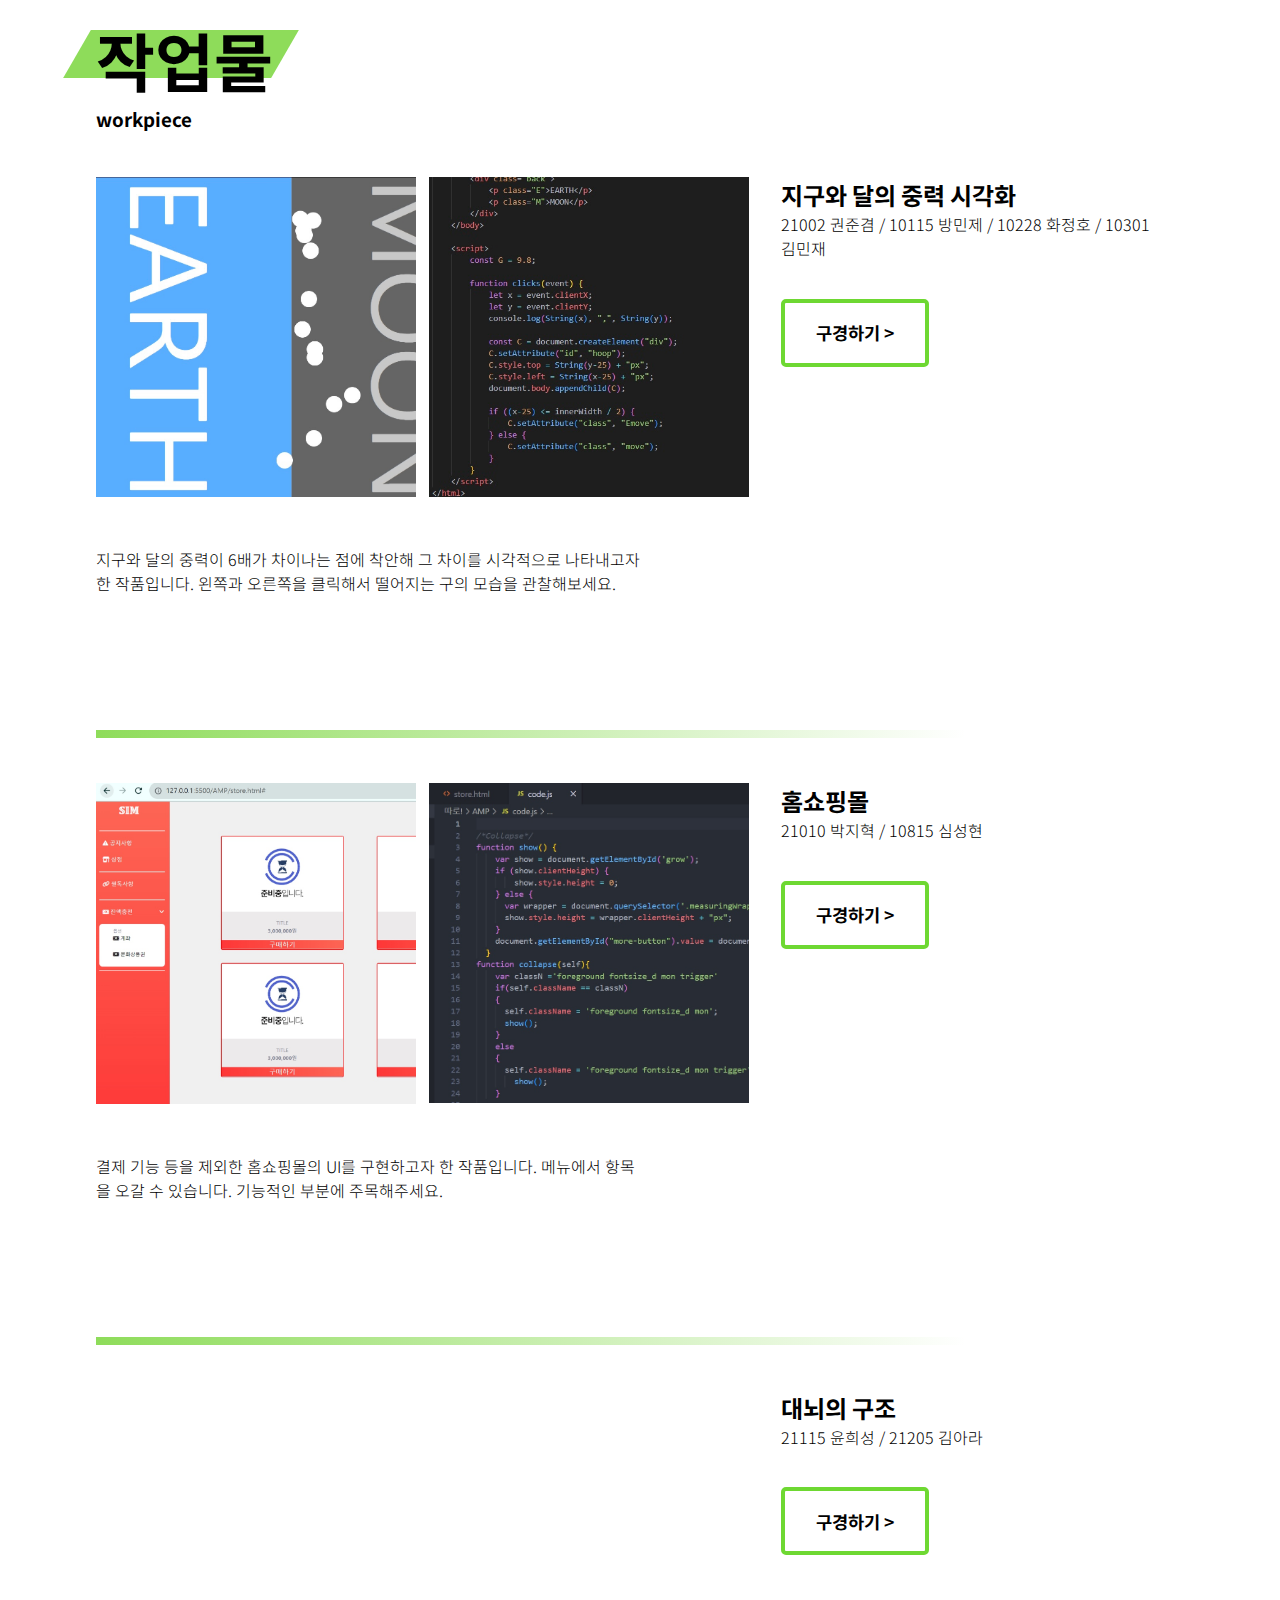
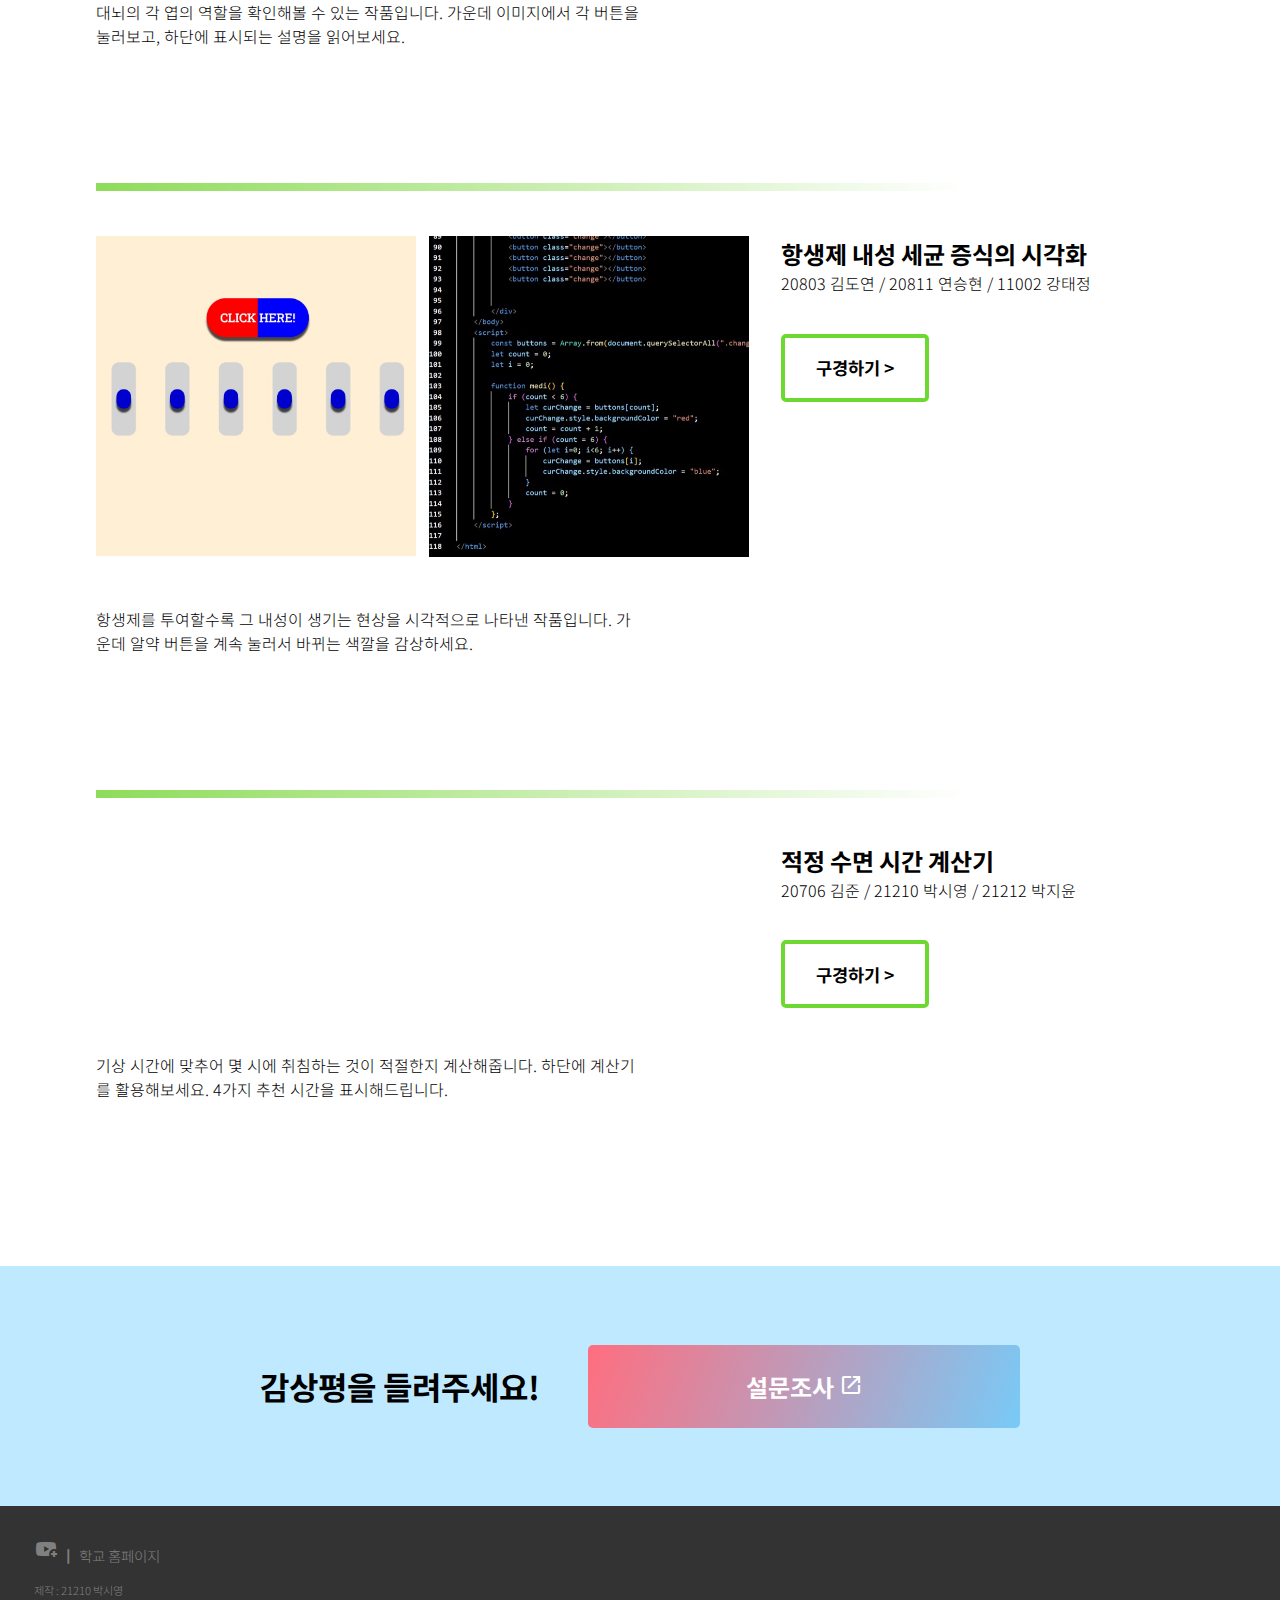
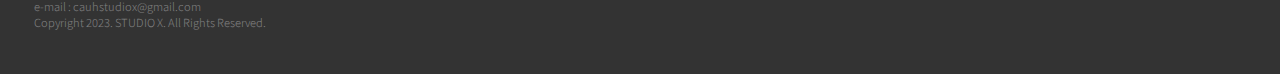
==== commit 48f59fc3: "Add files via upload" ====
--- a/index.html
+++ b/index.html
@@ -122,28 +122,28 @@
                                             <img src="./images/2-2.jpg" alt="" style="max-width:100%;">
                                         </div>
                                         <div class="right">
-                                            <h2>2조</h2>
-                                            <p style="width:100%">21010 박지혁 / 10120 윤태혁 / 10307 서영우 / 10815 심성현</p>
+                                            <h2>홈쇼핑몰</h2>
+                                            <p style="width:100%">21010 박지혁 / 10815 심성현</p>
                                             <button class="click" onclick="window.open('./AMP/index.html')">구경하기 ></button>
                                         </div>
                                     </div>
-                                    <p style="margin-bottom:15vh;">아직 설명 x</p>
+                                    <p style="margin-bottom:15vh;">결제 기능 등을 제외한 홈쇼핑몰의 UI를 구현하고자 한 작품입니다. 메뉴에서 항목을 오갈 수 있습니다. 기능적인 부분에 주목해주세요.</p>
                                     <div class="workpieces">
                                          <!-- 세번째 작품----------------------------------------------------------------------------------------------------------------------------------- -->
                                         <div class="line" style="width: 80%; height: 0.5em; background: linear-gradient(90deg, rgb(142, 220, 90), transparent);"></div>
                                         <div class="left">
-                                            <img src="./images/test2.png" alt="" style="max-width:100%;">
-                                        </div>
-                                        <div class="middle">
-                                            <img src="./images/test2.png" alt="" style="max-width:100%;">
-                                        </div>
-                                        <div class="right">
-                                            <h2>3조</h2>
+                                            <img src="./images/3-1.png" alt="" style="max-width:100%;">
+                                        </div>
+                                        <div class="middle">
+                                            <img src="./images/3-2.png" alt="" style="max-width:100%;">
+                                        </div>
+                                        <div class="right">
+                                            <h2>대뇌의 구조</h2>
                                             <p style="width:100%">21115 윤희성 / 21205 김아라</p>
-                                            <button class="click" onclick="window.open('#')">구경하기 ></button>
-                                        </div>
-                                    </div>
-                                    <p style="margin-bottom:15vh;">아직 설명 x</p>
+                                            <button class="click" onclick="window.open('ㅎㅇ.html')">구경하기 ></button>
+                                        </div>
+                                    </div>
+                                    <p style="margin-bottom:15vh;">대뇌의 각 엽의 역할을 확인해볼 수 있는 작품입니다. 가운데 이미지에서 각 버튼을 눌러보고, 하단에 표시되는 설명을 읽어보세요.</p>
                                     <div class="workpieces">
                                          <!-- 네번째 작품----------------------------------------------------------------------------------------------------------------------------------- -->
                                         <div class="line" style="width: 80%; height: 0.5em; background: linear-gradient(90deg, rgb(142, 220, 90), transparent);"></div>
@@ -154,28 +154,28 @@
                                             <img src="./images/4-2.jpg" alt="" style="max-width:100%;">
                                         </div>
                                         <div class="right">
-                                            <h2>4조</h2>
+                                            <h2>항생제 내성 세균 증식의 시각화</h2>
                                             <p style="width:100%">20803 김도연 / 20811 연승현 / 11002 강태정</p>
                                             <button class="click" onclick="window.open('./medicine.html')">구경하기 ></button>
                                         </div>
                                     </div>
-                                    <p style="margin-bottom:15vh;">아직 설명 x</p>
+                                    <p style="margin-bottom:15vh;">항생제를 투여할수록 그 내성이 생기는 현상을 시각적으로 나타낸 작품입니다. 가운데 알약 버튼을 계속 눌러서 바뀌는 색깔을 감상하세요.</p>
                                     <div class="workpieces">
                                          <!-- 다섯번째 작품----------------------------------------------------------------------------------------------------------------------------------- -->
                                         <div class="line" style="width: 80%; height: 0.5em; background: linear-gradient(90deg, rgb(142, 220, 90), transparent);"></div>
                                         <div class="left">
-                                            <img src="./images/test2.png" alt="" style="max-width:100%;">
-                                        </div>
-                                        <div class="middle">
-                                            <img src="./images/test2.png" alt="" style="max-width:100%;">
-                                        </div>
-                                        <div class="right">
-                                            <h2>5조</h2>
+                                            <img src="./images/5-1.jpg" alt="" style="max-width:100%;">
+                                        </div>
+                                        <div class="middle">
+                                            <img src="./images/5-2.jpg" alt="" style="max-width:100%;">
+                                        </div>
+                                        <div class="right">
+                                            <h2>적정 수면 시간 계산기</h2>
                                             <p style="width:100%">20706 김준 / 21210 박시영 / 21212 박지윤</p>
-                                            <button class="click" onclick="window.open('#')">구경하기 ></button>
-                                        </div>
-                                    </div>
-                                    <p style="margin-bottom:15vh;">아직 설명 x</p>
+                                            <button class="click" onclick="window.open('./5조.html')">구경하기 ></button>
+                                        </div>
+                                    </div>
+                                    <p style="margin-bottom:15vh;">기상 시간에 맞추어 몇 시에 취침하는 것이 적절한지 계산해줍니다. 하단에 계산기를 활용해보세요. 4가지 추천 시간을 표시해드립니다.</p>
                                 </div>
                             </div>
                         </section>
@@ -235,4 +235,4 @@
             }, 100);
         } //새로고침 시 스크롤 맨 위로
     </script>
-</html>
+</html>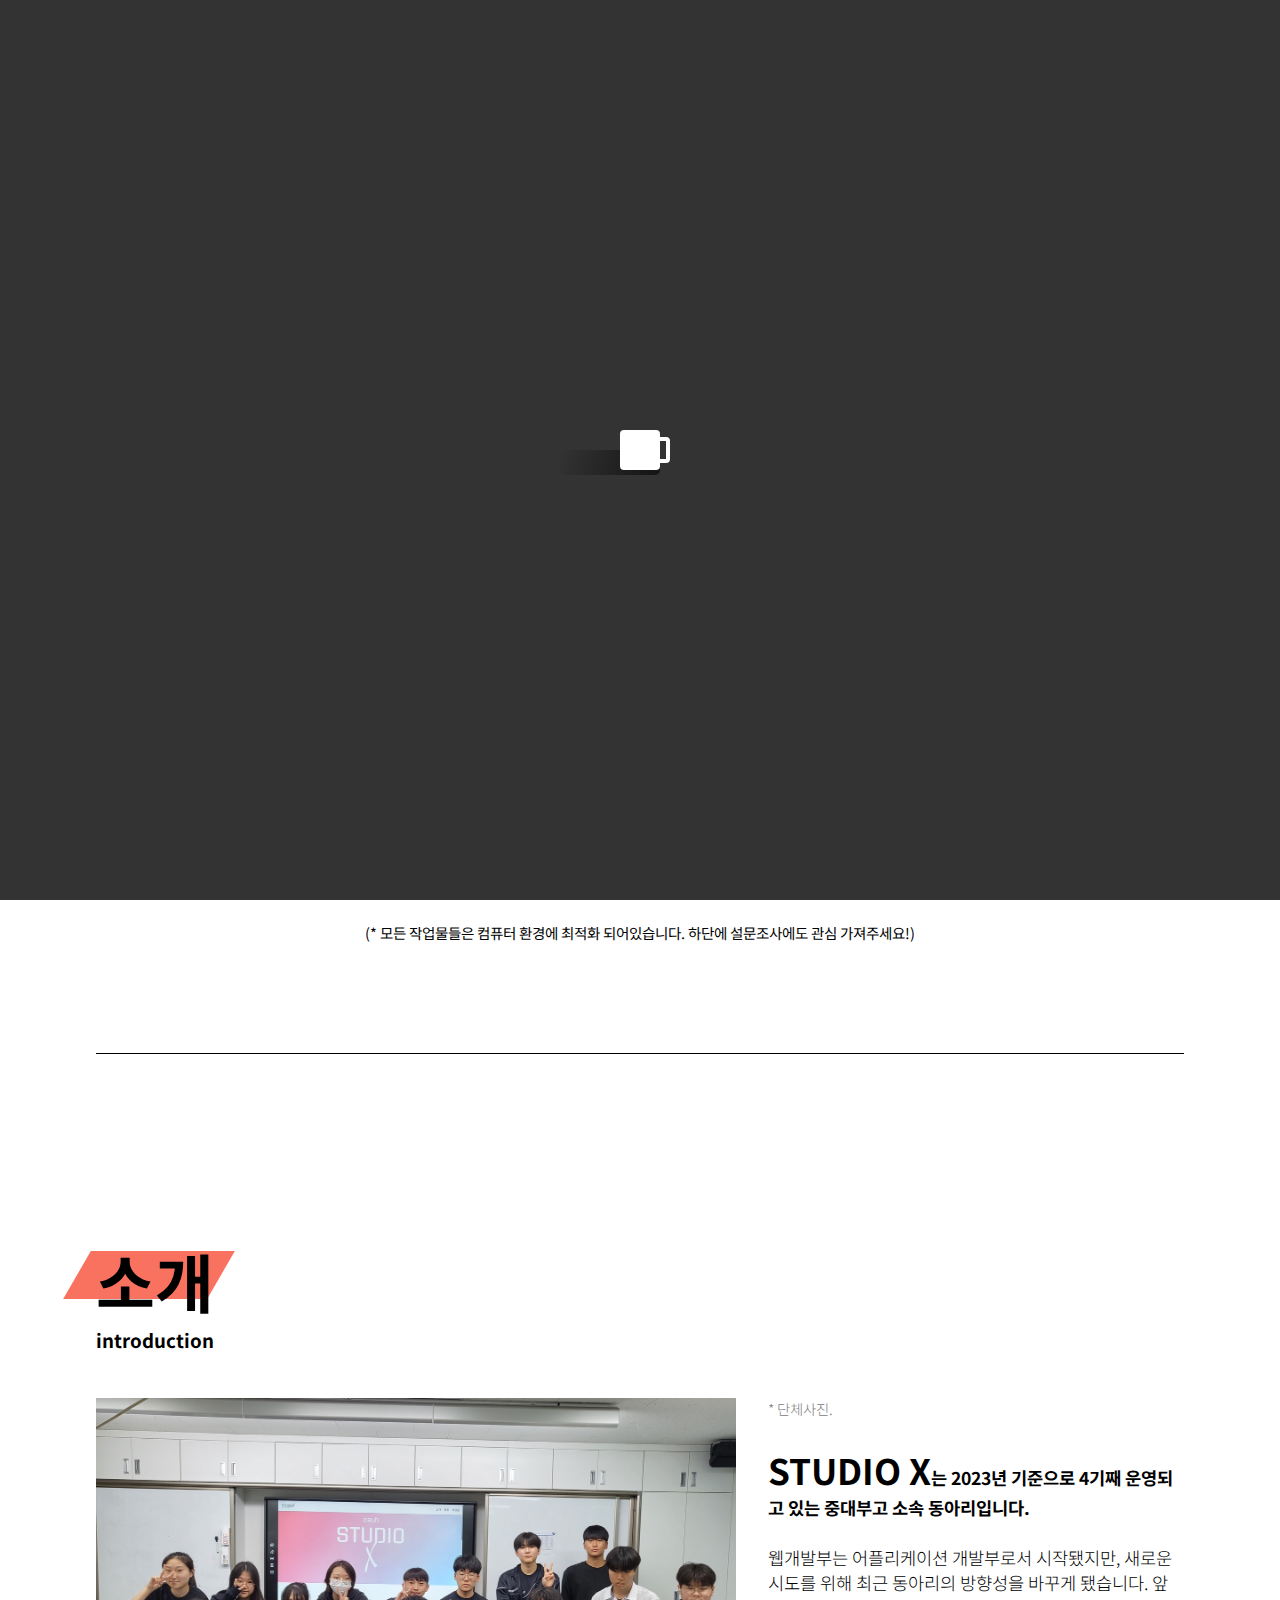
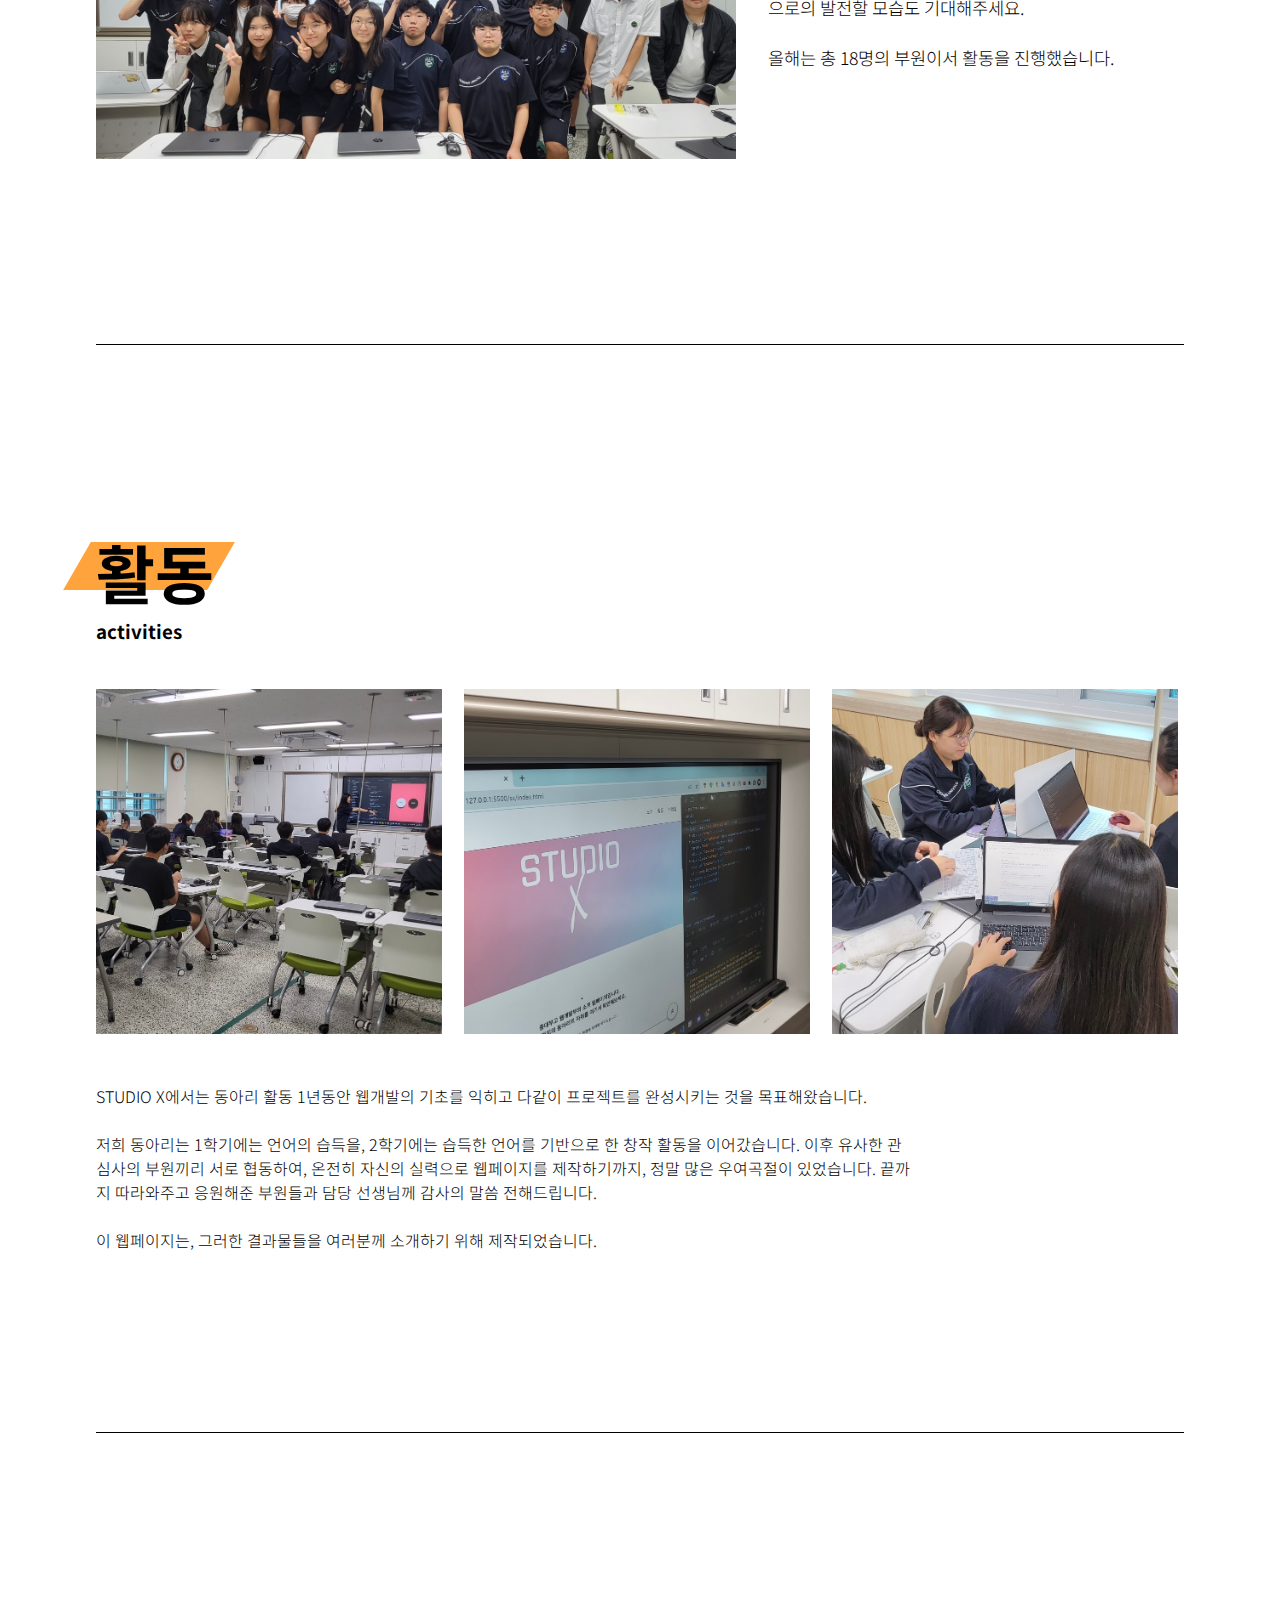
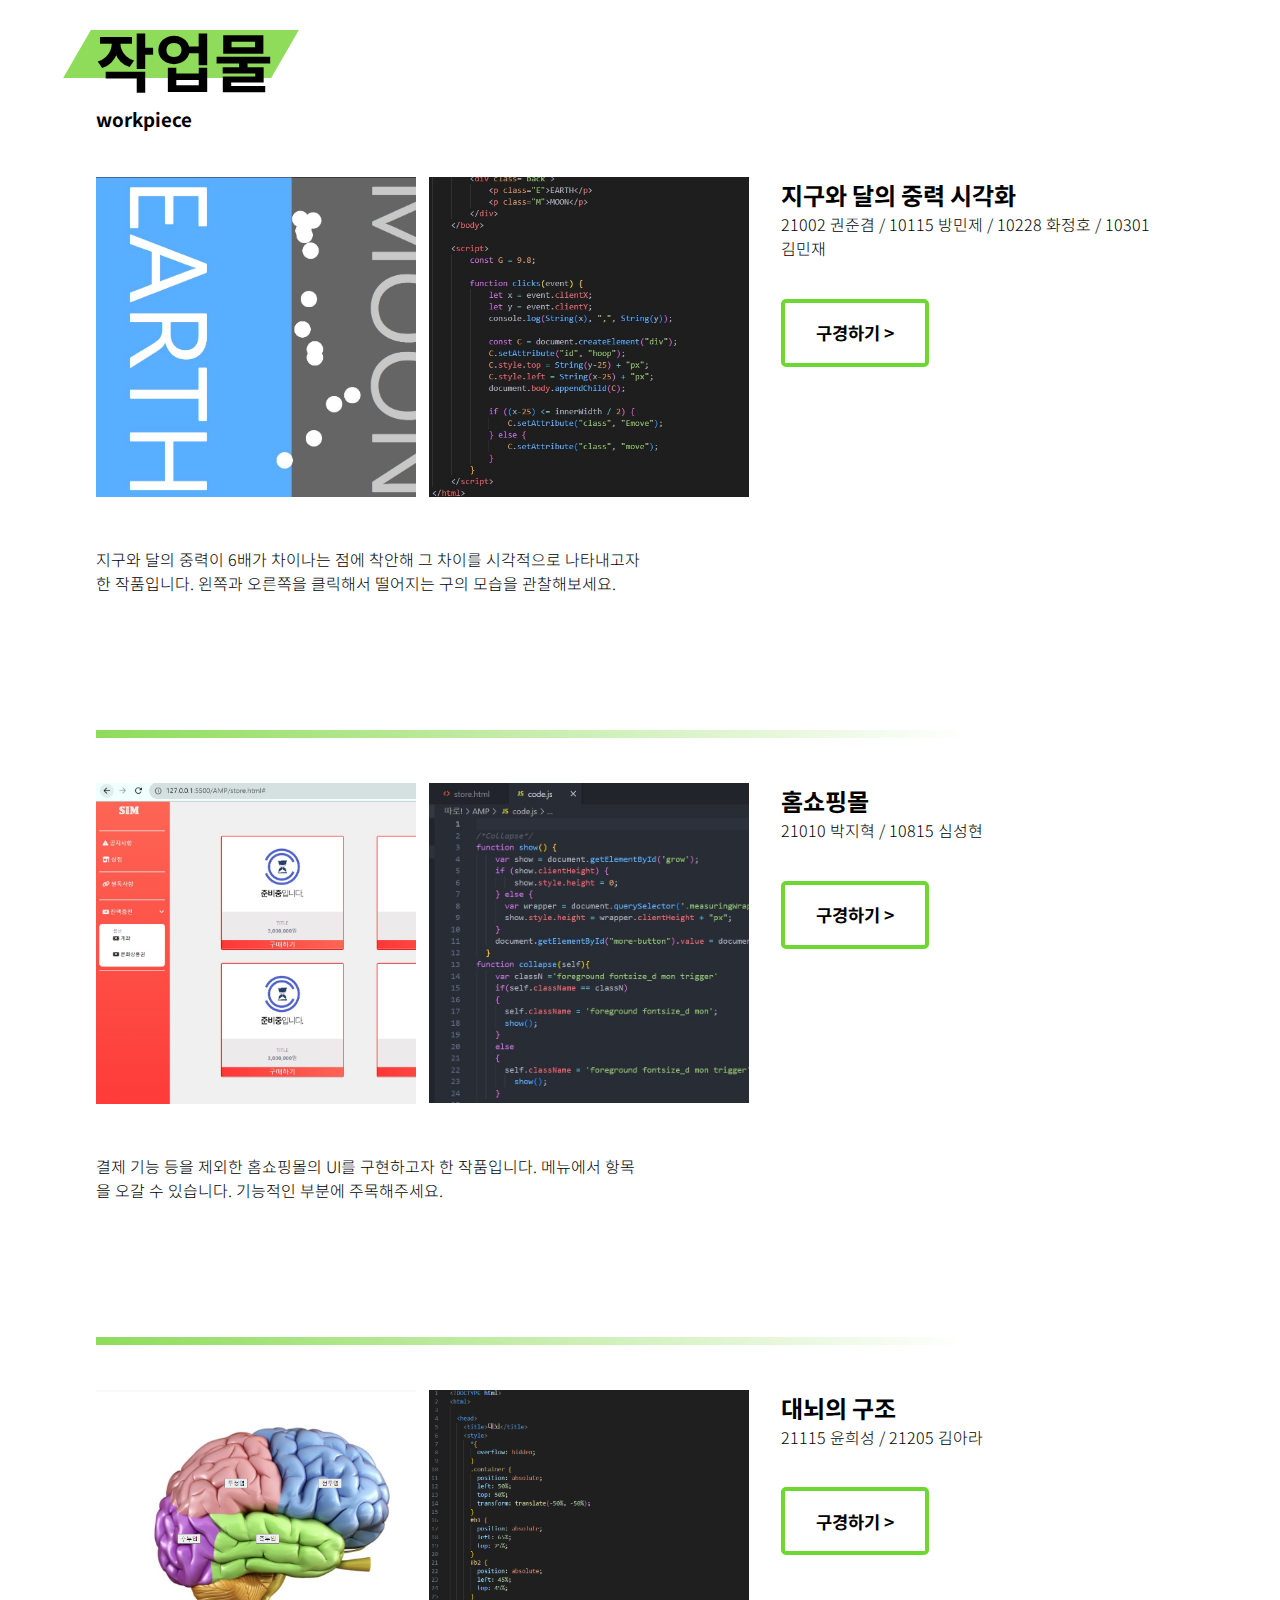
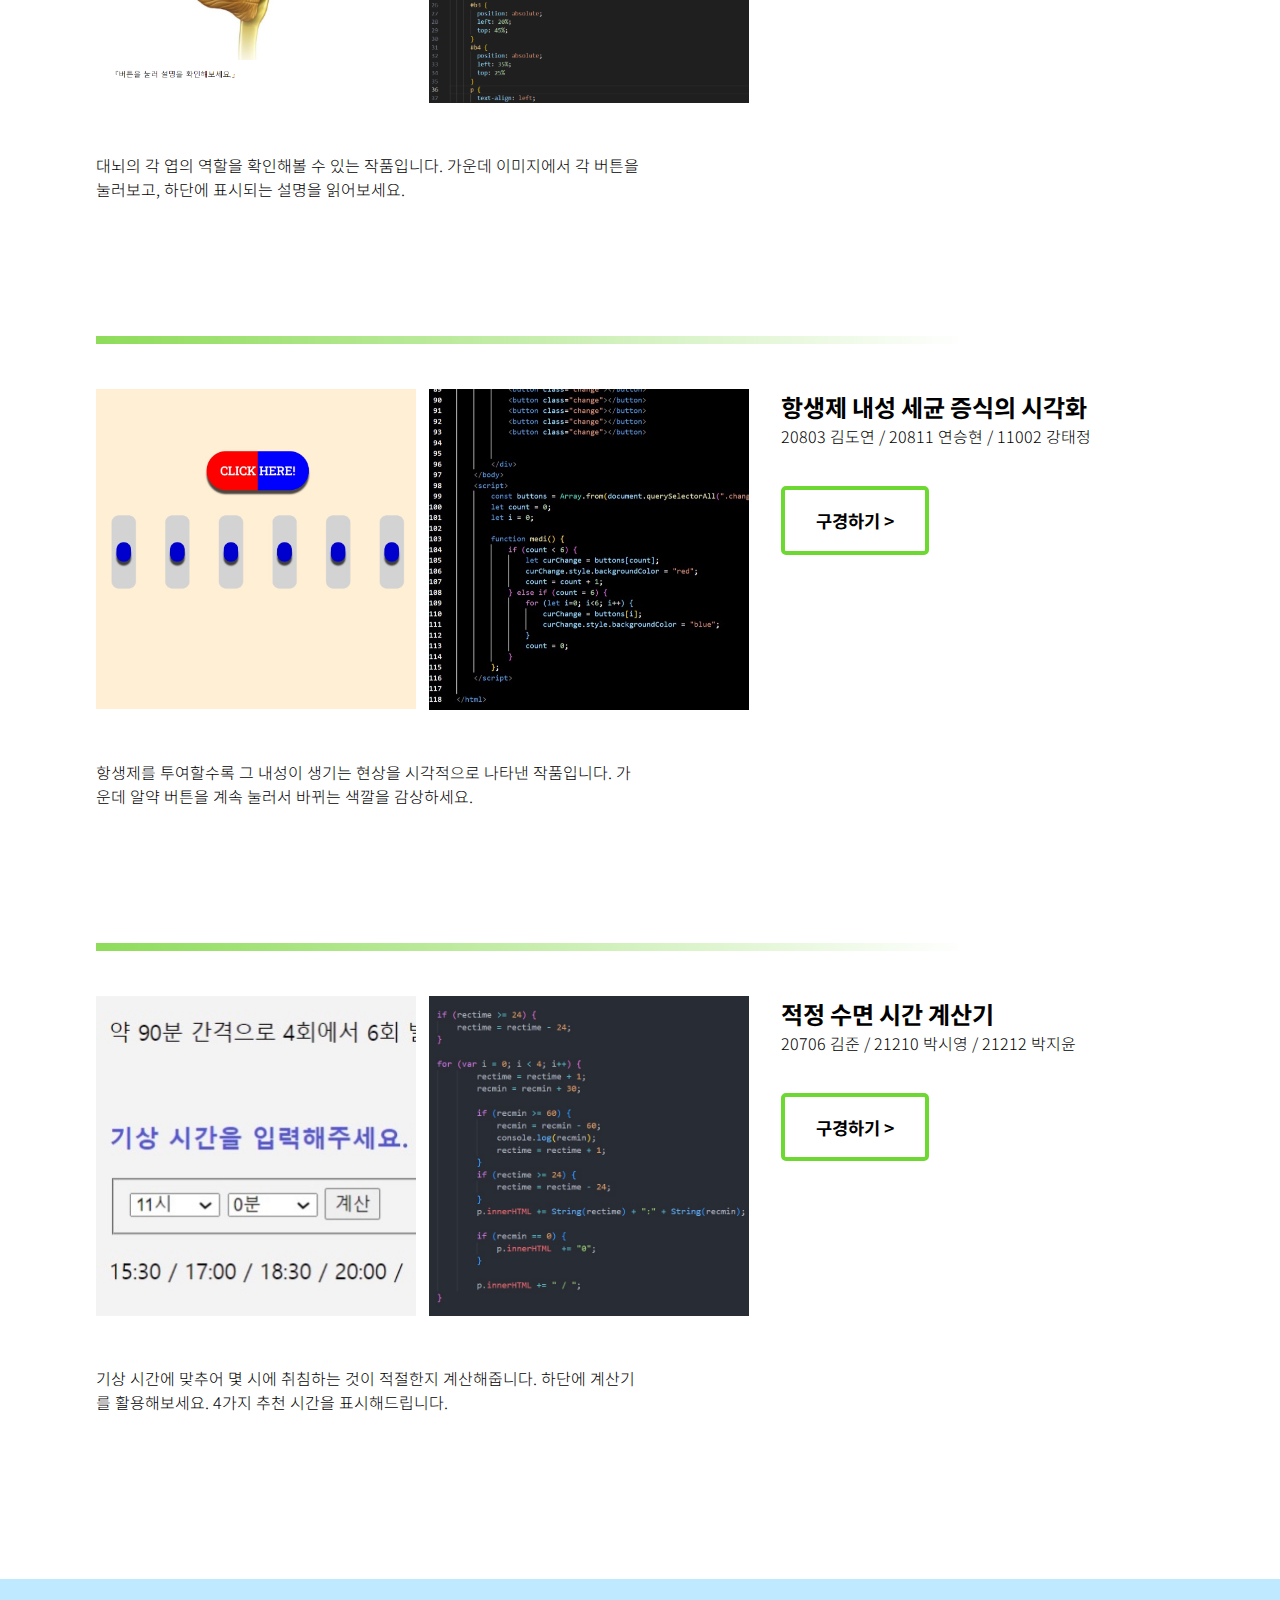
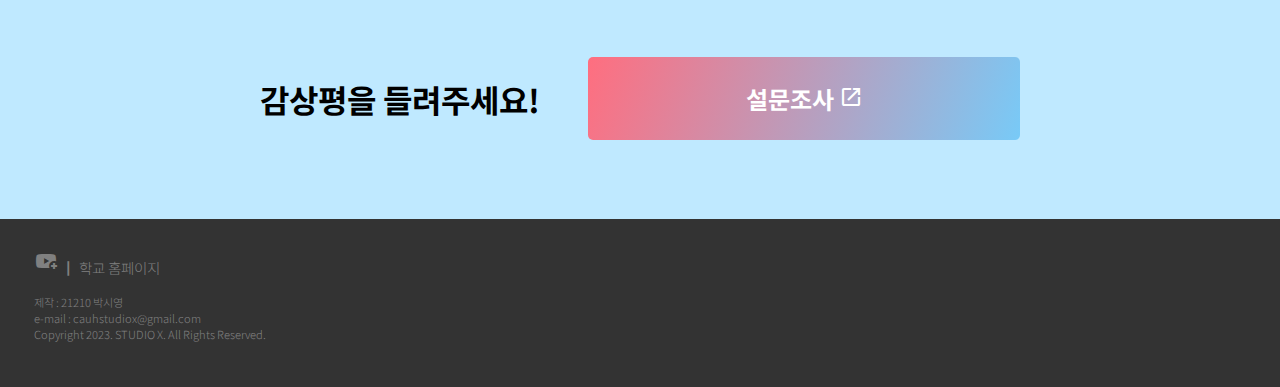
==== commit 08dec781: "Update index.html" ====
--- a/index.html
+++ b/index.html
@@ -46,7 +46,7 @@
                                 <img src="./images/흰색 로고2.png" style="margin-top:70px; margin-bottom: 70px;" id="main-logo">
                             </h2>
                         </div>
-                        <p style="font-size:1.3em; font-weight: 500; margin: 12vh 0;">*<br>중대부고 웹개발부의 소개 웹페이지입니다.<br>지금까지의 동아리의 자취를 여기서 확인해보세요.<br><span style="font-size:0.7em; font-weight:400;"><br>(* 모든 작업물들은 컴퓨터 환경에 최적화 되어있습니다.)</span></p>
+                        <p style="font-size:1.3em; font-weight: 500; margin: 12vh 0;">*<br>중대부고 웹개발부의 소개 웹페이지입니다.<br>지금까지의 동아리의 자취를 여기서 확인해보세요.<br><span style="font-size:0.7em; font-weight:400;"><br>(* 모든 작업물들은 컴퓨터 환경에 최적화 되어있습니다. 하단에 설문조사에도 관심 가져주세요!)</span></p>
                         <section id="intro">
                             <div style="width: 100%; height:1px; background-color: black; margin-bottom:20vh;"></div>
                             <div class="introcon">
@@ -235,4 +235,4 @@
             }, 100);
         } //새로고침 시 스크롤 맨 위로
     </script>
-</html>+</html>
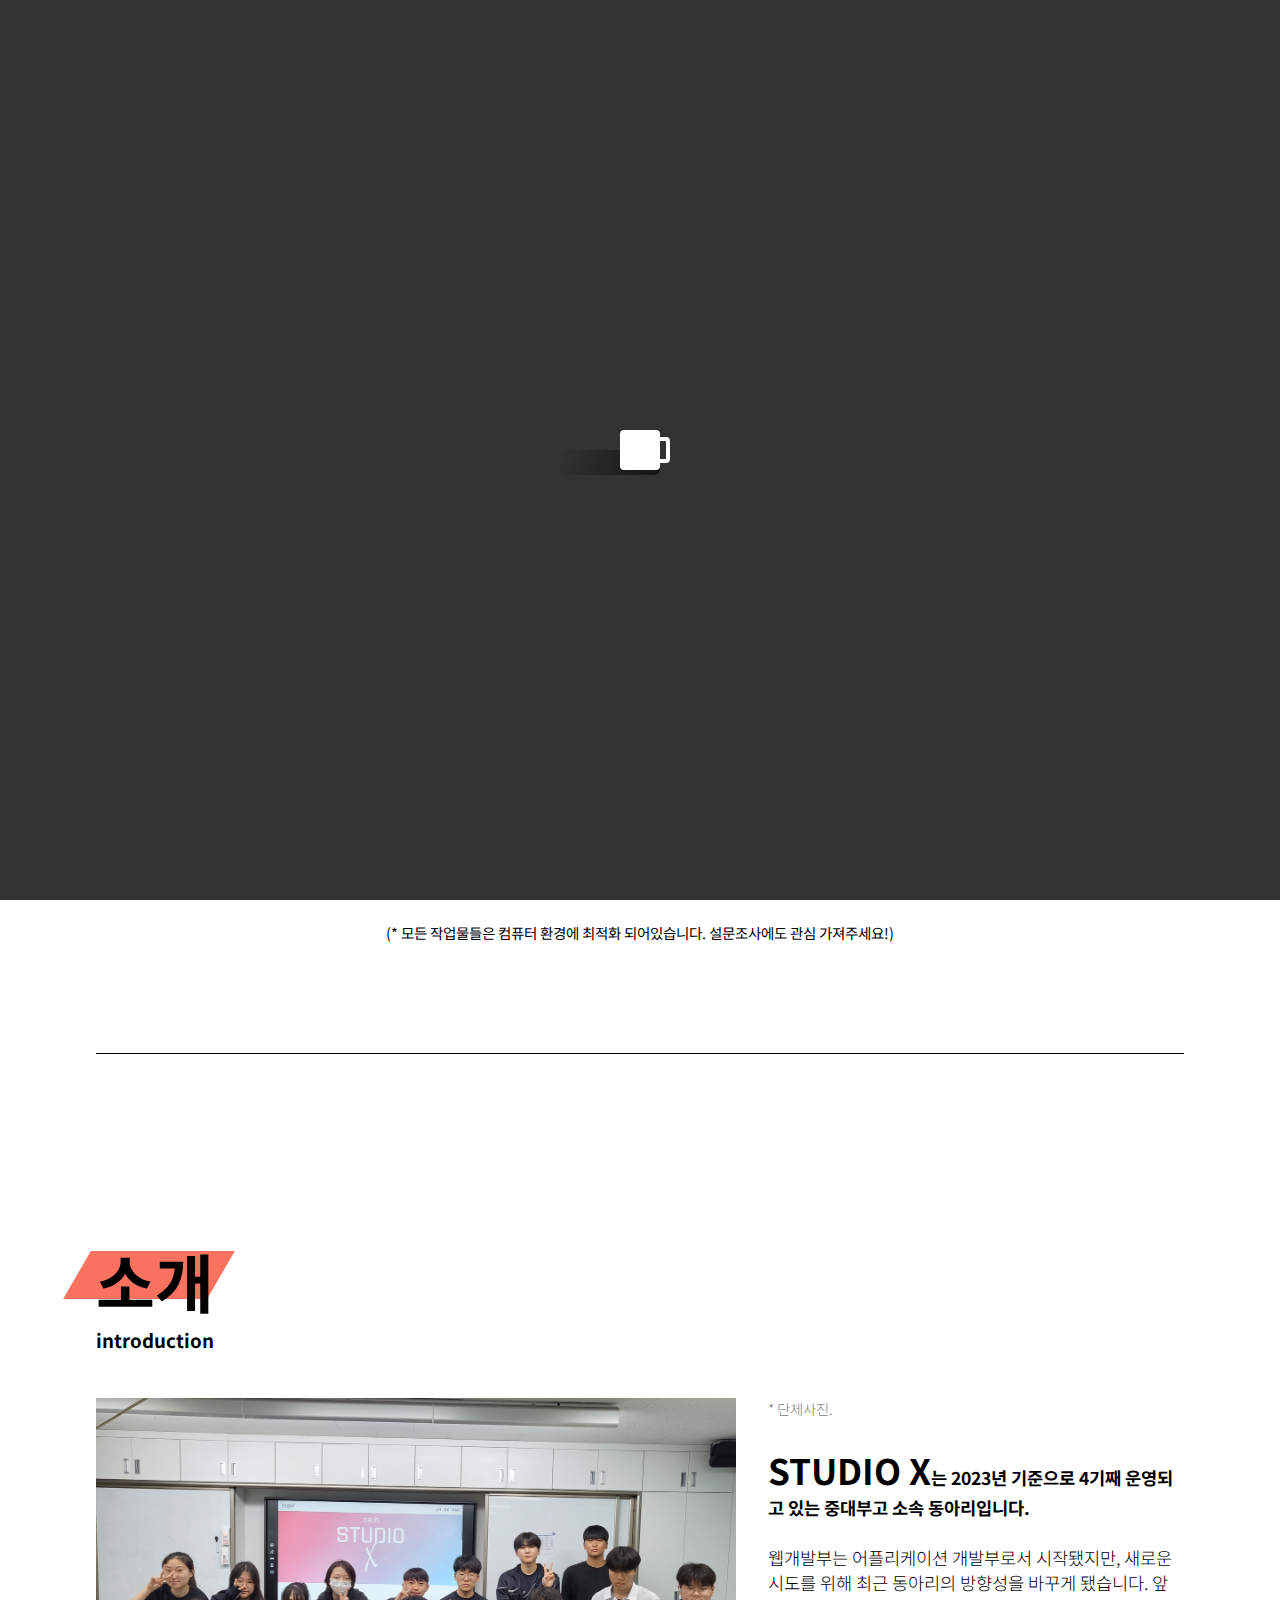
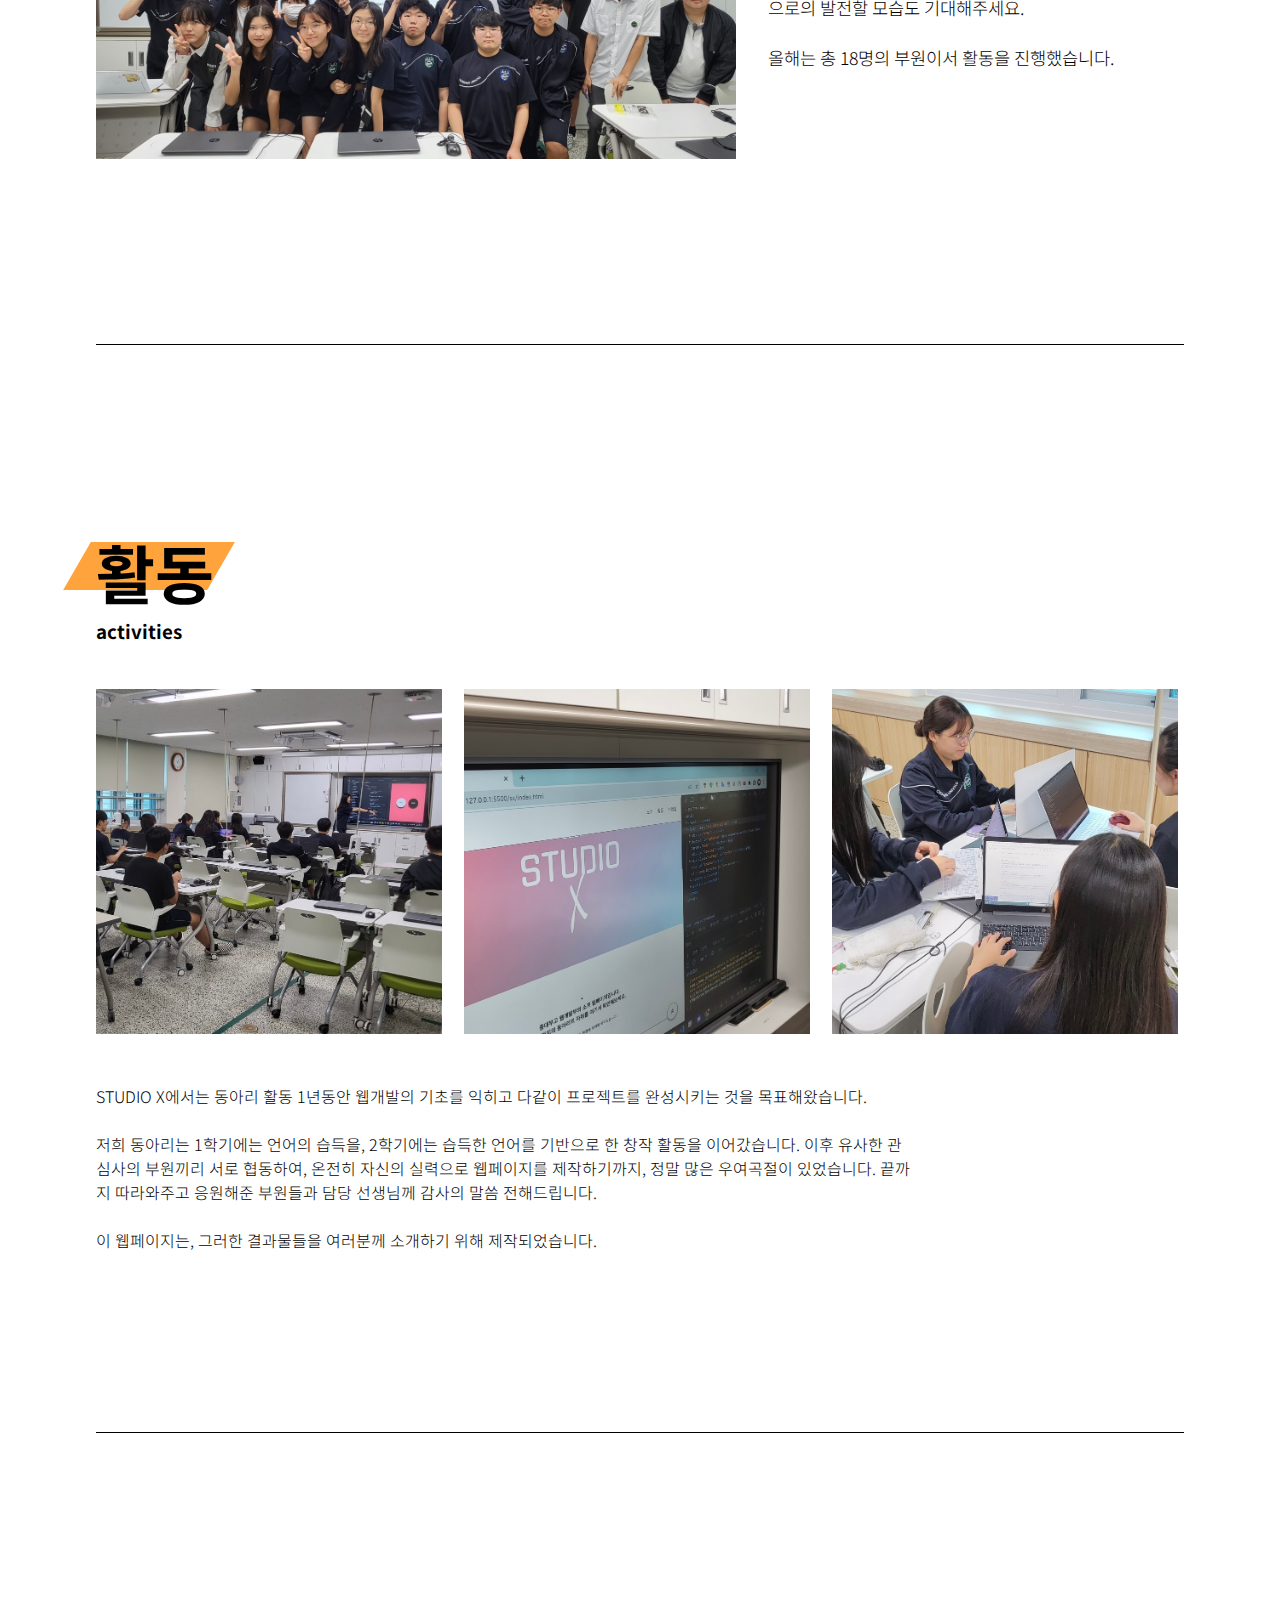
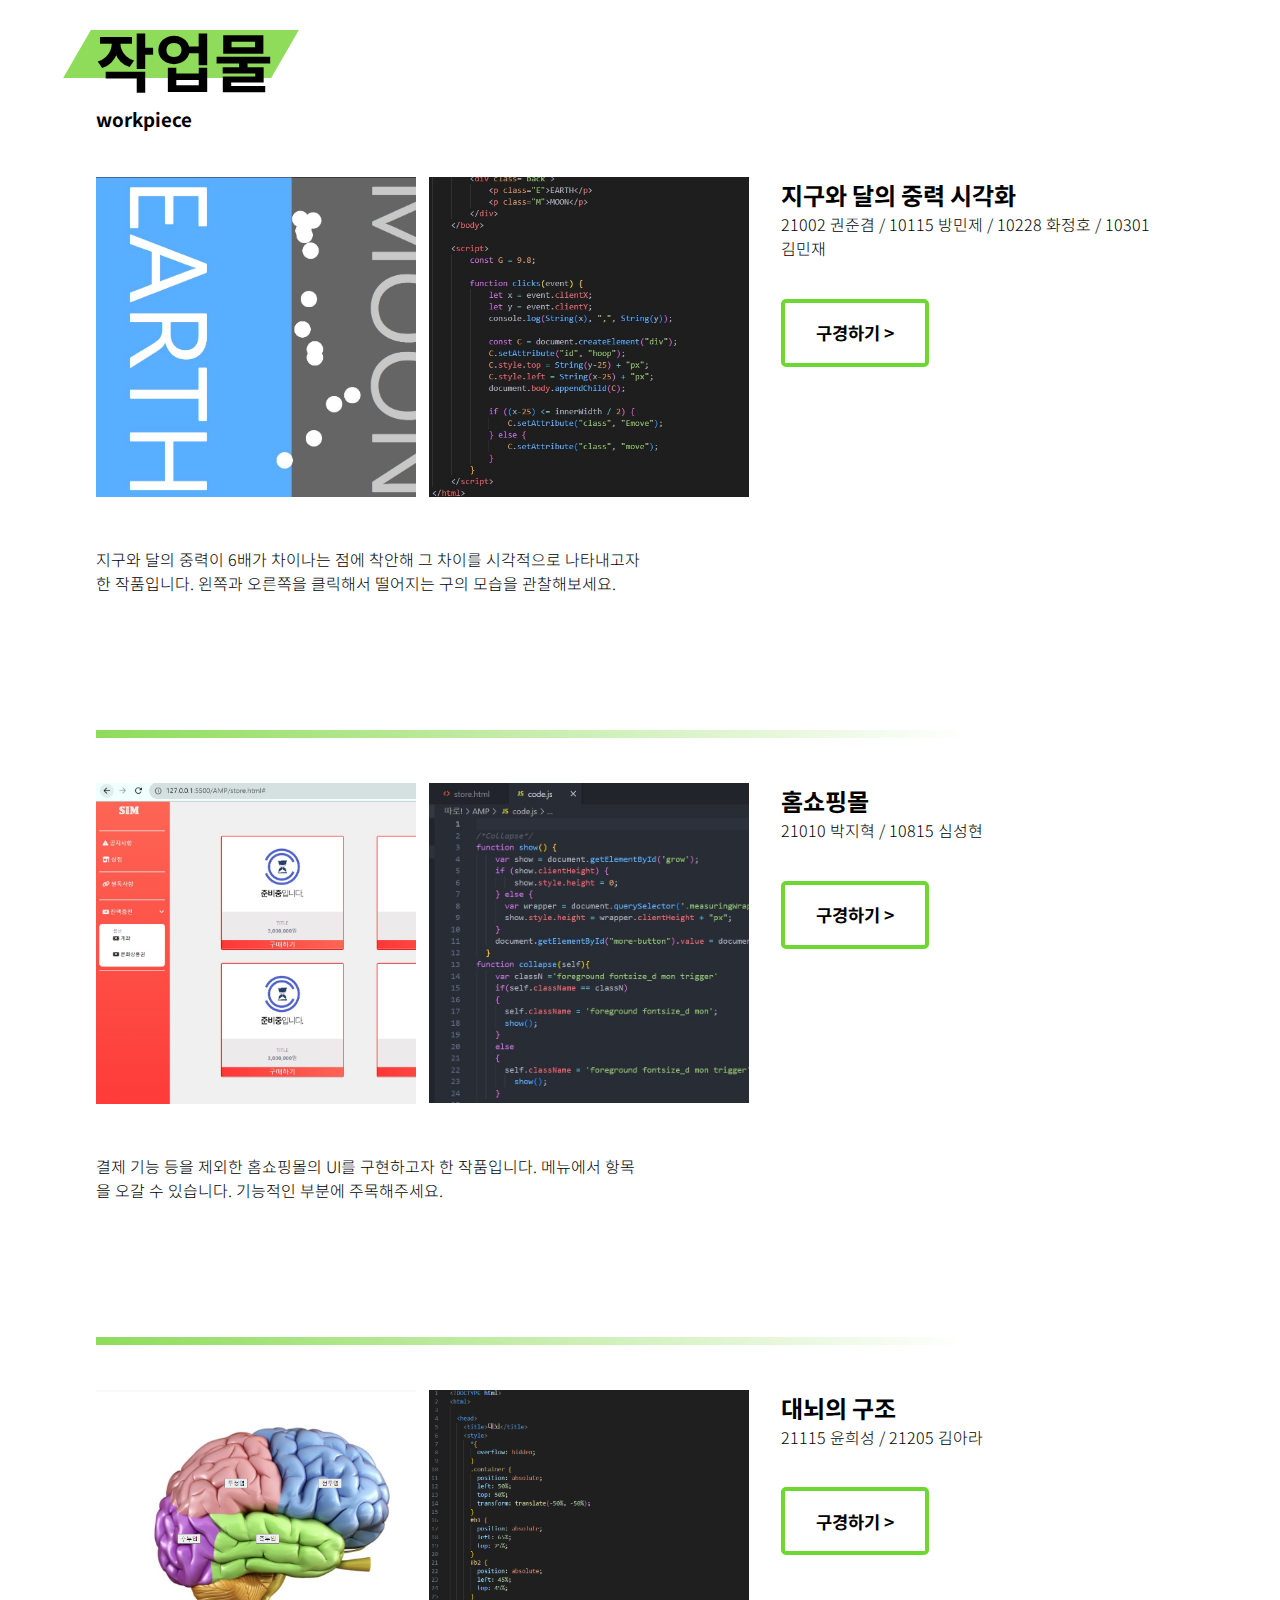
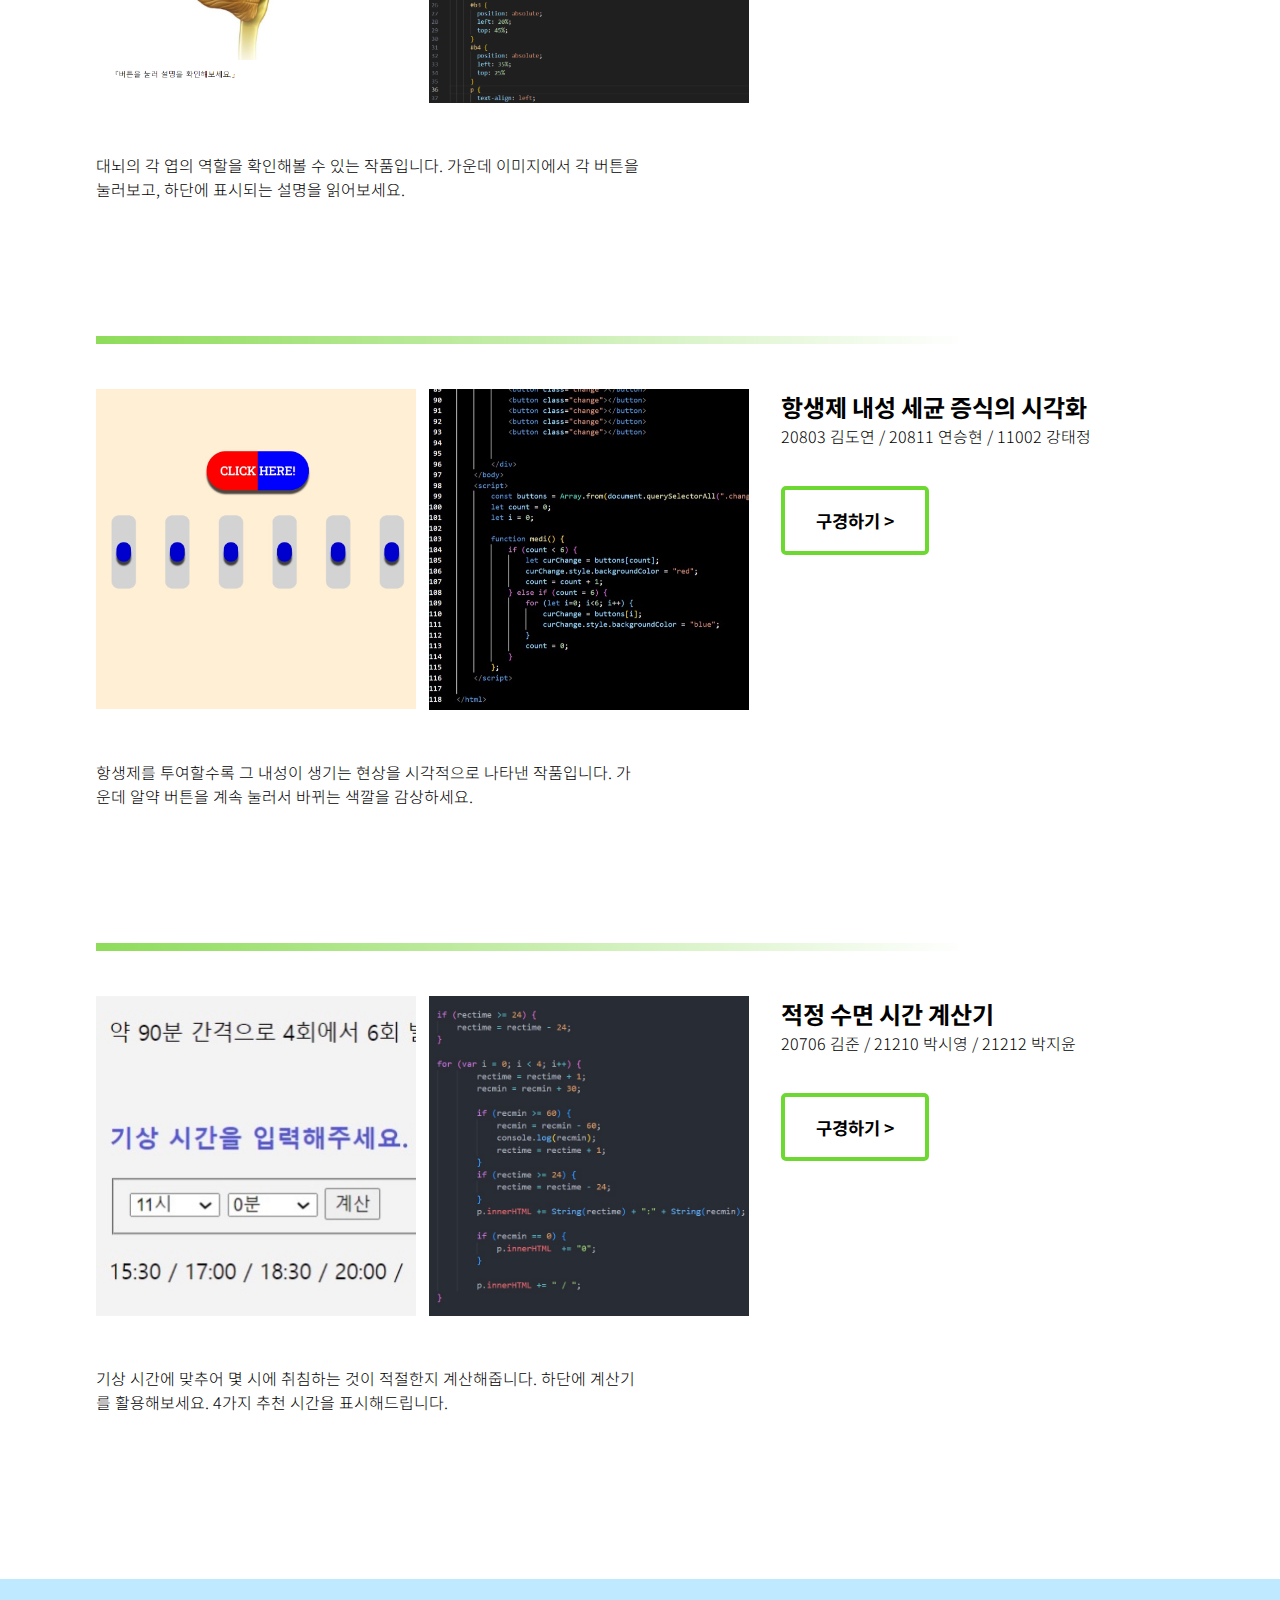
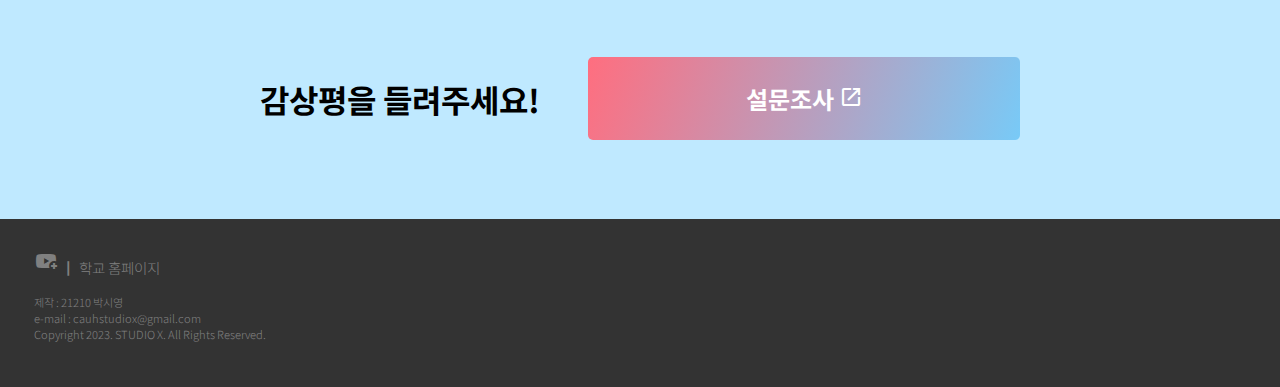
==== commit 7227d2c3: "Update index.html" ====
--- a/index.html
+++ b/index.html
@@ -46,7 +46,7 @@
                                 <img src="./images/흰색 로고2.png" style="margin-top:70px; margin-bottom: 70px;" id="main-logo">
                             </h2>
                         </div>
-                        <p style="font-size:1.3em; font-weight: 500; margin: 12vh 0;">*<br>중대부고 웹개발부의 소개 웹페이지입니다.<br>지금까지의 동아리의 자취를 여기서 확인해보세요.<br><span style="font-size:0.7em; font-weight:400;"><br>(* 모든 작업물들은 컴퓨터 환경에 최적화 되어있습니다. 하단에 설문조사에도 관심 가져주세요!)</span></p>
+                        <p style="font-size:1.3em; font-weight: 500; margin: 12vh 0;">*<br>중대부고 웹개발부의 소개 웹페이지입니다.<br>지금까지의 동아리의 자취를 여기서 확인해보세요.<br><span style="font-size:0.7em; font-weight:400;"><br>(* 모든 작업물들은 컴퓨터 환경에 최적화 되어있습니다. 설문조사에도 관심 가져주세요!)</span></p>
                         <section id="intro">
                             <div style="width: 100%; height:1px; background-color: black; margin-bottom:20vh;"></div>
                             <div class="introcon">
